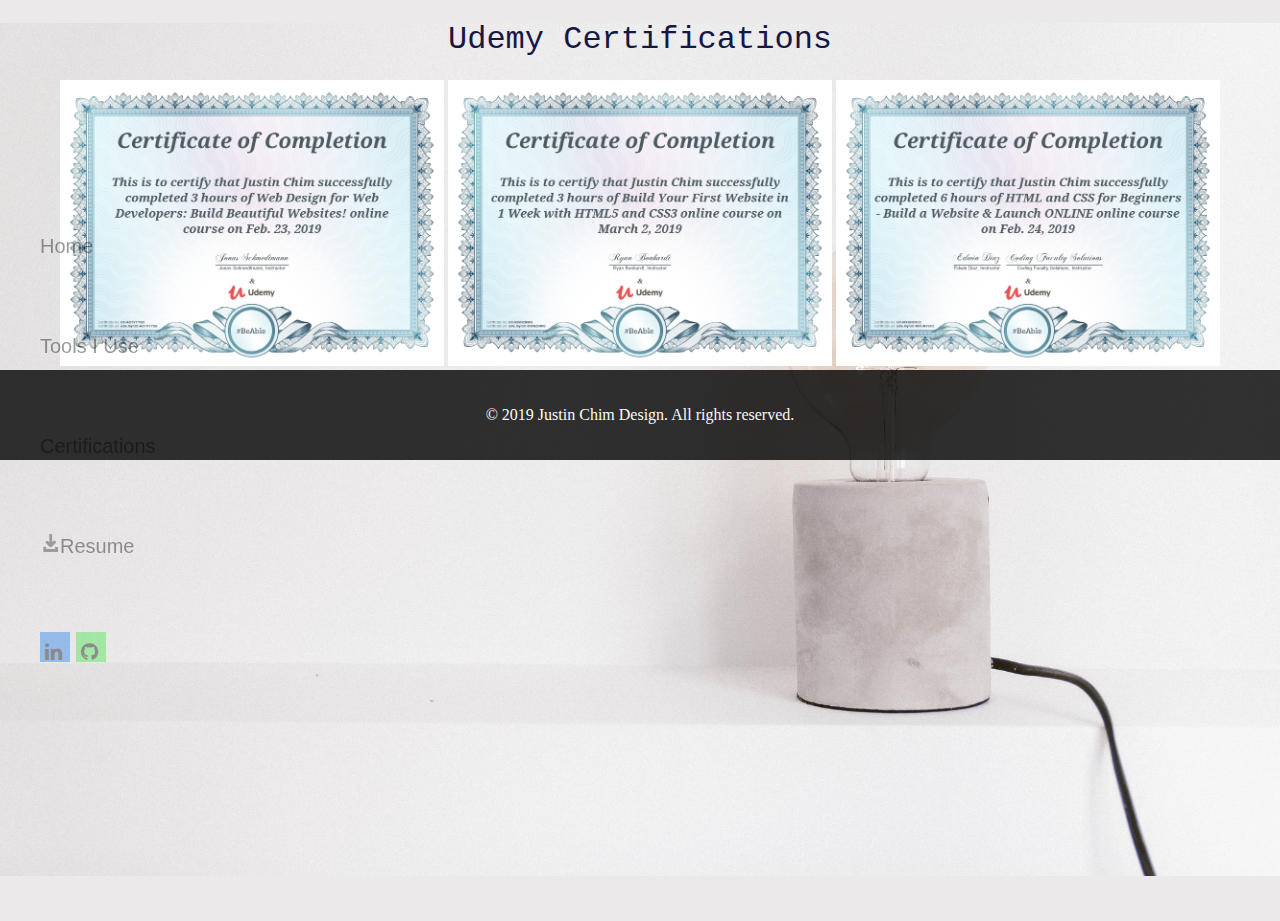
==== Cert.html @ f49ad2c5 "pages added" ====
<!DOCTYPE html>
<html lang="en">
<head>
    <meta charset="UTF-8">
    <meta name="viewport" content="width=device-width, initial-scale=1.0">
    <meta http-equiv="X-UA-Compatible" content="ie=edge">
    <meta name="description" content="Web Developer Portfolio">
    <meta name="keywords" content="HTML,CSS,XML,JavaScript,Web Developer,Justin,Chim,Portfolio">
    <meta name="author" content="Justin Chim">
    <link rel="stylesheet" href="style.css">
    <!-- Font Awesome -->
<link rel="stylesheet" href="https://cdnjs.cloudflare.com/ajax/libs/font-awesome/4.7.0/css/font-awesome.min.css">
    <title>Certifications</title>
</head>
<body>
        <div class="main-nav">
            <ul>
                <li><a href="index.html">Home</a></li>
                <li><a href="Tools.html">Tools I Use</a></li>
                <li><a href="Cert.html">Certifications</a></li>
                <li id="resume"><a download href="/justinchim.github.io/JustinChimWebResume.docx">
                <svg id="dl"
                width="20px" height="30px" viewBox="40 -60 110.000000 230.000000">
                <metadata>
                Created by Justin Chim
                </metadata>
                <g transform="translate(0.000000,200.000000) scale(0.100000,-0.100000)"
                fill="#000000">
                <path d="M960 1338 l0 -363 -103 103 c-56 56 -109 102 -117 102 -17 0 -70 -49
                -70 -64 0 -21 314 -326 335 -326 13 0 81 61 183 163 89 89 162 165 162 169 0
                15 -63 78 -78 78 -9 0 -63 -46 -119 -102 l-103 -103 0 353 0 352 -45 0 -45 0
                0 -362z" stroke="#000" stroke-width="120" opacity="0.8"/>
                <path d="M500 575 l0 -135 505 0 505 0 0 130 0 130 -55 0 -55 0 0 -75 0 -75
                -400 0 -400 0 0 80 0 80 -50 0 -50 0 0 -135z" stroke="#000" stroke-width="120" opacity="0.8"/>
                </g>
                </svg>Resume</a></li>
                <li class="icons"><!-- Font Awesome Social Media Icons -->
                <a href="https://www.linkedin.com/in/justin-chim-00366783/" target="_blank" class="fa fa-linkedin"></a>
                <a href="https://github.com/justinchim/" target="_blank" class="fa fa-github"></a>
                </li>
            </ul>
        </div>
        <article>
                <h1>Udemy Certifications</h1>
                <img src="Beautiful.jpg" style="height: 30%; width: 30%">
                <img src="Html5.jpg" style="height: 30%; width: 30%">
                <img src="Cert.jpg" style="height: 30%; width: 30%">
        </article>
        <nav class="navbar">
                <span class="open-slide">
                  <a href="#" onclick="openSlideMenu()">
                    <svg width="30" height="30">
                        <path d="M0,5 30,5" stroke="#000" stroke-width="5"/>
                        <path d="M0,14 30,14" stroke="#000" stroke-width="5"/>
                        <path d="M0,23 30,23" stroke="#000" stroke-width="5"/>
                        <path d="M0,23 30,23" stroke="#000" stroke-width="5"/>
                    </svg>
                  </a>
                </span>
                  <ul>
                <li id="icons"><!-- Font Awesome Social Media Icons -->
                  <a href="https://www.linkedin.com/in/justin-chim-00366783/" target="_blank" class="fa fa-linkedin"></a>
                  <a href="https://github.com/justinchim/" target="_blank" class="fa fa-github"></a>
           <!--       <a href="https://www.udemy.com/user/justin-chim/" target="_blank" class="fa fa-udemy"></a> -->
                </li>
                </ul>
            
                <ul class="navbar-nav">
                </ul>
              </nav>
            
              <div id="side-menu" class="side-nav">
                <a href="#" class="btn-close" onclick="closeSlideMenu()">&times;</a>
                <li><a href="#">Home</a></li>
                <li id="resume"><a download href="/justinchim.github.io/JustinChimWebResume.docx">
                    <svg id="dl"
                    width="20px" height="30px" viewBox="40 -60 110.000000 230.000000">
                   <metadata>
                   Created by Justin Chim
                   </metadata>
                   <g transform="translate(0.000000,200.000000) scale(0.100000,-0.100000)"
                   fill="#000000">
                   <path d="M960 1338 l0 -363 -103 103 c-56 56 -109 102 -117 102 -17 0 -70 -49
                   -70 -64 0 -21 314 -326 335 -326 13 0 81 61 183 163 89 89 162 165 162 169 0
                   15 -63 78 -78 78 -9 0 -63 -46 -119 -102 l-103 -103 0 353 0 352 -45 0 -45 0
                   0 -362z" stroke="#fff" stroke-width="120" opacity="0.8"/>
                   <path d="M500 575 l0 -135 505 0 505 0 0 130 0 130 -55 0 -55 0 0 -75 0 -75
                   -400 0 -400 0 0 80 0 80 -50 0 -50 0 0 -135z" stroke="#fff" stroke-width="120" opacity="0.8"/>
                   </g>
                  </svg>
                  Resume</a></li>
              </div>
            
              <script>
                function openSlideMenu(){
                  document.getElementById('side-menu').style.width = '100%';
                  document.getElementById('main').style.marginLeft = '250px';
                }
            
                function closeSlideMenu(){
                  document.getElementById('side-menu').style.width = '0';
                  document.getElementById('main').style.marginLeft = '0';
                }
              </script>
        <footer class="footer">&copy; 2019 Justin Chim Design. All rights reserved.</footer>
    
</body>
</html>
---- style.css ----
body{
margin:0;
padding:0;
background: /*linear-gradient(
    rgba(0, 0, 0, 0.3),
    rgba(0, 0, 0, 0.3)
  ), */ url(Banner.jpg) no-repeat;
background-size:100%;
height:100vh;
width:100%;
position: relative;
background-attachment:fixed;
background-position: center;
background-color: #ebe9e9;
max-height: 100vh;
}

/*** Nav ***/

.animated{
  font-family: Helvetica;
  display:flex;
  justify-content: center;
  align-items: center;
  flex-direction: row;
  font-size: 375%;
  height: 500px;
  margin: 280px 345px 0 0;
  position: relative;
  animation: ex 3s,moveBg 5s linear infinite;
  -webkit-animation: ex 3s,moveBg 5s linear infinite;
  animation-iteration-count: 1;
  background: url(lightning.jpg) no-repeat 80%;
  background-clip:text;
  -webkit-background-clip: text;
  color:#000;
  }

  @keyframes moveBg {
    0%{
      color:transparent;
      background-position: 0% 50%;
    }
    50%{
      color:transparent;
      background-position: 100% 50%;
    }
    100%{
      color:transparent;
      background-position: 0% 60%;
    }
  }
  @keyframes ex {
  0%{
  opacity:0;
  left:-200px;
  }
  100%{
  left:0px;
  }
}


.animated span::before{
  content:"Disclaimer: Custom Work In Progress";
  font-size: 35%;
  display:block;
}

.animated span::after{
  content:"";
  background-color:#000;
  width:100%;
  height:2px;
  display:block;
  border-radius: 40%;
}

.text{
color:rgba(11, 23, 131, 0.651);
text-align: center;
width:100%;
background: #dad6d6;
}

.text h1 {
  margin:0;
  padding:0;
}

.navbar{
    overflow:hidden;
    height:63px;
    position:fixed;
    top:0;
  }
  
  .navbar a{
    float:left;
    display:block;
    color:#f2f2f2;
    text-align:center;
    padding:14px 16px;
    text-decoration:none;
    font-size:17px;
  }
  
  .navbar ul{
    margin:8px 0 0 0;
    list-style:none;
  }
  
  .side-nav{
    height:100%;
    width:0;
    position:fixed;
    z-index:1;
    top:0;
    left:0;
    background-color:#111;
    opacity:0.9;
    overflow-x:hidden;
    padding-top:60px;
    transition:0.5s;
  }
  
  article img{
    margin:0 auto;
  }

  article{
    text-align: center;
  }

  article h1{
    font-family: "Courier New";
    font-size: 2em;
    color: rgb(23, 23, 68);
    font-weight: normal;
  }

  article ul{
    list-style-type: none;
    margin:0;
    padding:0;
  }

  .side-nav a{
    padding:10px 10px 10px 30px;
    text-decoration:none;
    font-size:22px;
    color:#ccc;
    display:block;
    transition:0.3s;
  }
  
  .side-nav a:hover{
    color:#fff;
  }
  
  .side-nav .btn-close{
    position:absolute;
    top:0;
    right:22px;
    font-size:36px;
    margin-left:50px;
  }

  .main-nav {
    top:20vh;
    position:fixed;
    z-index: 1;
  }

  #dl{
    background-repeat: no-repeat;
  }

 .main-nav li{
    list-style-type: none;
    line-height: 5;
    font-size: 20px;
    font-family: Helvetica;
  }

.main-nav a{
    text-decoration: none;
    color:#000;
    opacity:0.4;
}

  .main-nav a:hover{
    color:#909090;
    transition: 200ms;
    transition-timing-function: ease-in-out;
    -webkit-transition: 200ms;
    -webkit-transition-timing-function: ease-in-out;

  }

  .main-nav a:active{
    color:#fff;
  }
  
  .text2 {
    background: #f5f5f5;
  }

  .text2 h1{
    margin:0;
  }

  /*** Font Awesome ***/

  /* Style all font awesome icons */
.fa {
  width: 20px;
  height: 10px;
  text-decoration: none;
  margin-top: 36px;
}

/* Add a hover effect if you want */
.fa:hover {
  opacity: 0.7;
}

.fa-linkedin {
  background: rgb(24, 122, 235);
  color: white;
  padding:10px 5px;
}

.fa-github {
  background: #37e640;
  color: white;
  padding:10px 5px;
}

/*** Footer ***/
.footer{
  display:flex;
  justify-content: center;
  align-items: center;
  width:100%;
  height:10%;
  bottom:0;
  background:#000;
  color:#fff;
  opacity:0.8;
  overflow: hidden;
  margin:0;
  padding:0;
  }

  body article img{
    margin:0;
    padding:0;
  }

  @media(max-width:568px){
    .navbar-nav{display:none}
    .main-nav{display:none}

    body{

    }

    #projects{
      margin-top:50vh;
    }

    #projects .text2{
      margin:0;
    }

    .animated{
      font-family: Helvetica;
      display:flex;
      justify-content: center;
      align-items: center;
      flex-direction: row;
      font-size: 18px;
      margin: 110px 85px 0 0;
      position: relative;
      animation: ex 3s,moveBg linear infinite;
      -webkit-animation: ex 3s,moveBg linear infinite;
    }

    #icons{
      top:5vh;
      position:fixed;
      z-index: 1;
      left:0;
      opacity: 0.6;
    }

    .fa {
      width: 10px;
      height: 5px;
      text-decoration: none;
      margin-top: 36px;
    }

    #icons:hover{
      opacity: 1;
    }

  }

  @media(max-width:900px){
    #projects{
      margin-top:50vh;
    }

    #projects .text2{
      margin:0;
    }

    .animated{
      font-family: Helvetica;
      display:flex;
      justify-content: center;
      align-items: center;
      flex-direction: row;
      font-size: 43px;
      margin: 205px 250px 0 0;
      position: relative;
      animation: ex 3s,moveBg 10s linear infinite;
      -webkit-animation: ex 3s,moveBg 10s linear infinite;
    }

    #icons{
      top:5vh;
      position:fixed;
      z-index: 1;
      left:0;
      opacity: 0.6;
    }

    .fa {
      width: 20px;
      height: 10px;
      text-decoration: none;
      margin-top: 36px;
    }

    #icons:hover{
      opacity: 1;
    }
    .ex{
      font-size: 22px;
      height: 400px;
       }
  }

  @media(max-width:936px){
    .animated{
      font-family: Helvetica;
      display:flex;
      justify-content: center;
      align-items: center;
      flex-direction: row;
      font-size: 44px;
      margin: 330px 200px 0 0;
      position: relative;
      animation: ex 3s,moveBg 5s linear infinite;
      -webkit-animation: ex 3s,moveBg 5s linear infinite;
    }
  }

  @media(max-width:768px){
    .animated{
      font-family: Helvetica;
      display:flex;
      justify-content: center;
      align-items: center;
      flex-direction: row;
      font-size: 34px;
      margin: 300px 150px 0 0;
      position: relative;
      animation: ex 3s,moveBg 5s linear infinite;
      -webkit-animation: ex 3s,moveBg 5s linear infinite;
    }
  }

  @media(max-width:630px){
    .animated{
      font-family: Helvetica;
      display:flex;
      justify-content: center;
      align-items: center;
      flex-direction: row;
      font-size: 26px;
      margin: 270px 95px 0 0;
      position: relative;
      animation: ex 3s,moveBg 5s linear infinite;
      -webkit-animation: ex 3s,moveBg 5s linear infinite;
    }
  }

  @media(max-width:580px){
    .animated{
      font-family: Helvetica;
      display:flex;
      justify-content: center;
      align-items: center;
      flex-direction: row;
      font-size: 24px;
      margin: 275px 80px 0 0;
      position: relative;
      animation: ex 3s,moveBg 5s linear infinite;
      -webkit-animation: ex 3s,moveBg 5s linear infinite;
    }
  }

  @media(max-width:560px){
    .animated{
      font-family: Helvetica;
      display:flex;
      justify-content: center;
      align-items: center;
      flex-direction: row;
      font-size: 24px;
      margin: 275px 100px 0 0;
      position: relative;
      animation: ex 3s,moveBg 5s linear infinite;
      -webkit-animation: ex 3s,moveBg 5s linear infinite;
    }
  }

  @media(max-width:470px){
    .animated{
      font-family: Helvetica;
      display:flex;
      justify-content: center;
      align-items: center;
      flex-direction: row;
      font-size: 22px;
      margin: 260px 90px 0 0;
      position: relative;
      animation: ex 3s,moveBg 5s linear infinite;
      -webkit-animation: ex 3s,moveBg 5s linear infinite;
    }
  }


  @media(max-width:338px){
    .animated{
      font-family: Helvetica;
      display:flex;
      justify-content: center;
      align-items: center;
      flex-direction: row;
      font-size: 20px;
      margin: 235px 100px 0 0;
      position: relative;
      animation: ex 3s,moveBg 5s linear infinite;
      -webkit-animation: ex 3s,moveBg 5s linear infinite;
    }
  }

  @media(max-width:299px){
    .animated{
      font-family: Helvetica;
      display:flex;
      justify-content: center;
      align-items: center;
      flex-direction: row;
      font-size: 16px;
      margin: 235px 100px 0 0;
      position: relative;
      animation: ex 3s,moveBg 5s linear infinite;
      -webkit-animation: ex 3s,moveBg 5s linear infinite;
    }
  }

  @media(max-width:260px){
    .animated{
      font-family: Helvetica;
      display:flex;
      justify-content: center;
      align-items: center;
      flex-direction: row;
      font-size: 12px;
      margin: 235px 80px 0 0;
      position: relative;
      animation: ex 3s,moveBg 5s linear infinite;
      -webkit-animation: ex 3s,moveBg 5s linear infinite;
    }
  }

  @media(max-width:260px){
    .animated{
      font-family: Helvetica;
      display:flex;
      justify-content: center;
      align-items: center;
      flex-direction: row;
      font-size: 12px;
      margin: 235px 80px 0 0;
      position: relative;
      animation: ex 3s,moveBg 5s linear infinite;
      -webkit-animation: ex 3s,moveBg 5s linear infinite;
    }
  }

  @media(max-width:260px){
    .animated{
      font-family: Helvetica;
      display:flex;
      justify-content: center;
      align-items: center;
      flex-direction: row;
      font-size: 12px;
      margin: 235px 80px 0 0;
      position: relative;
      animation: ex 3s,moveBg 5s linear infinite;
      -webkit-animation: ex 3s,moveBg 5s linear infinite;
    }
  }

  @media(max-width:230px){
    .animated{
      font-family: Helvetica;
      display:flex;
      justify-content: center;
      align-items: center;
      flex-direction: row;
      font-size: 12px;
      margin: 270px 70px 0 0;
      position: relative;
      animation: ex 3s,moveBg 5s linear infinite;
      -webkit-animation: ex 3s,moveBg 5s linear infinite;
    }
  }
  
  @media(min-width:568px){
    .navbar{display:none}

    #side-menu ul{
      text-decoration-style: none;
      list-style-type: none;
    }

  }
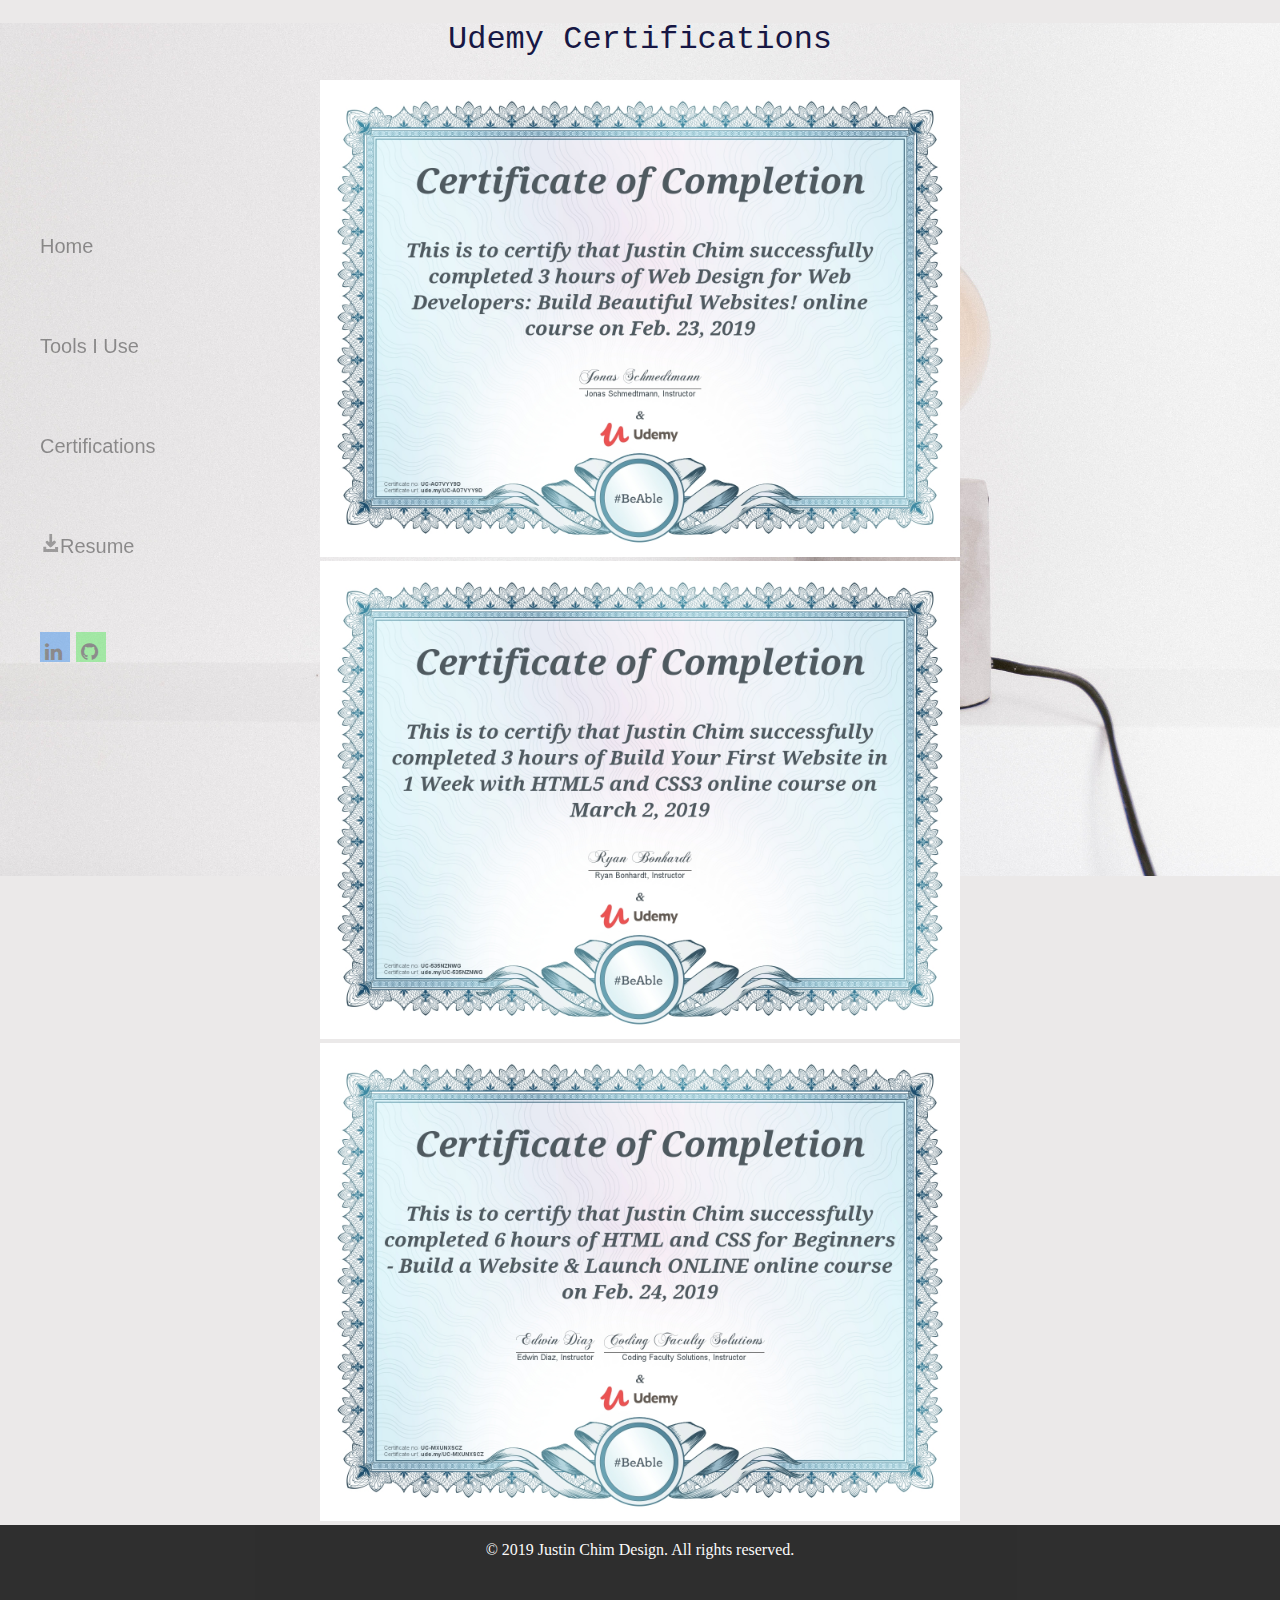
==== commit 0c0e7027: "cert fix" ====
--- a/Cert.html
+++ b/Cert.html
@@ -42,9 +42,9 @@
         </div>
         <article>
                 <h1>Udemy Certifications</h1>
-                <img src="Beautiful.jpg" style="height: 30%; width: 30%">
-                <img src="Html5.jpg" style="height: 30%; width: 30%">
-                <img src="Cert.jpg" style="height: 30%; width: 30%">
+                <img src="Beautiful.jpg" style="height: 50%; width: 50%">
+                <img src="Html5.jpg" style="height: 50%; width: 50%">
+                <img src="Cert.jpg" style="height: 50%; width: 50%">
         </article>
         <nav class="navbar">
                 <span class="open-slide">
@@ -102,7 +102,9 @@
                   document.getElementById('main').style.marginLeft = '0';
                 }
               </script>
-        <footer class="footer">&copy; 2019 Justin Chim Design. All rights reserved.</footer>
+        <footer class="footer">
+            <p>&copy; 2019 Justin Chim Design. All rights reserved.</p>
+            </footer>
     
 </body>
 </html>--- a/style.css
+++ b/style.css
@@ -1,3 +1,5 @@
+/*** Global ***/
+
 body{
 margin:0;
 padding:0;
@@ -13,6 +15,10 @@
 background-position: center;
 background-color: #ebe9e9;
 max-height: 100vh;
+}
+
+.strike {
+  text-decoration: line-through;
 }
 
 /*** Nav ***/
@@ -80,7 +86,6 @@
 color:rgba(11, 23, 131, 0.651);
 text-align: center;
 width:100%;
-background: #dad6d6;
 }
 
 .text h1 {
@@ -202,10 +207,6 @@
     color:#fff;
   }
   
-  .text2 {
-    background: #f5f5f5;
-  }
-
   .text2 h1{
     margin:0;
   }
@@ -239,9 +240,6 @@
 
 /*** Footer ***/
 .footer{
-  display:flex;
-  justify-content: center;
-  align-items: center;
   width:100%;
   height:10%;
   bottom:0;
@@ -249,13 +247,10 @@
   color:#fff;
   opacity:0.8;
   overflow: hidden;
-  margin:0;
-  padding:0;
-  }
-
-  body article img{
-    margin:0;
-    padding:0;
+  }
+
+  .footer p{
+    text-align: center;
   }
 
   @media(max-width:568px){
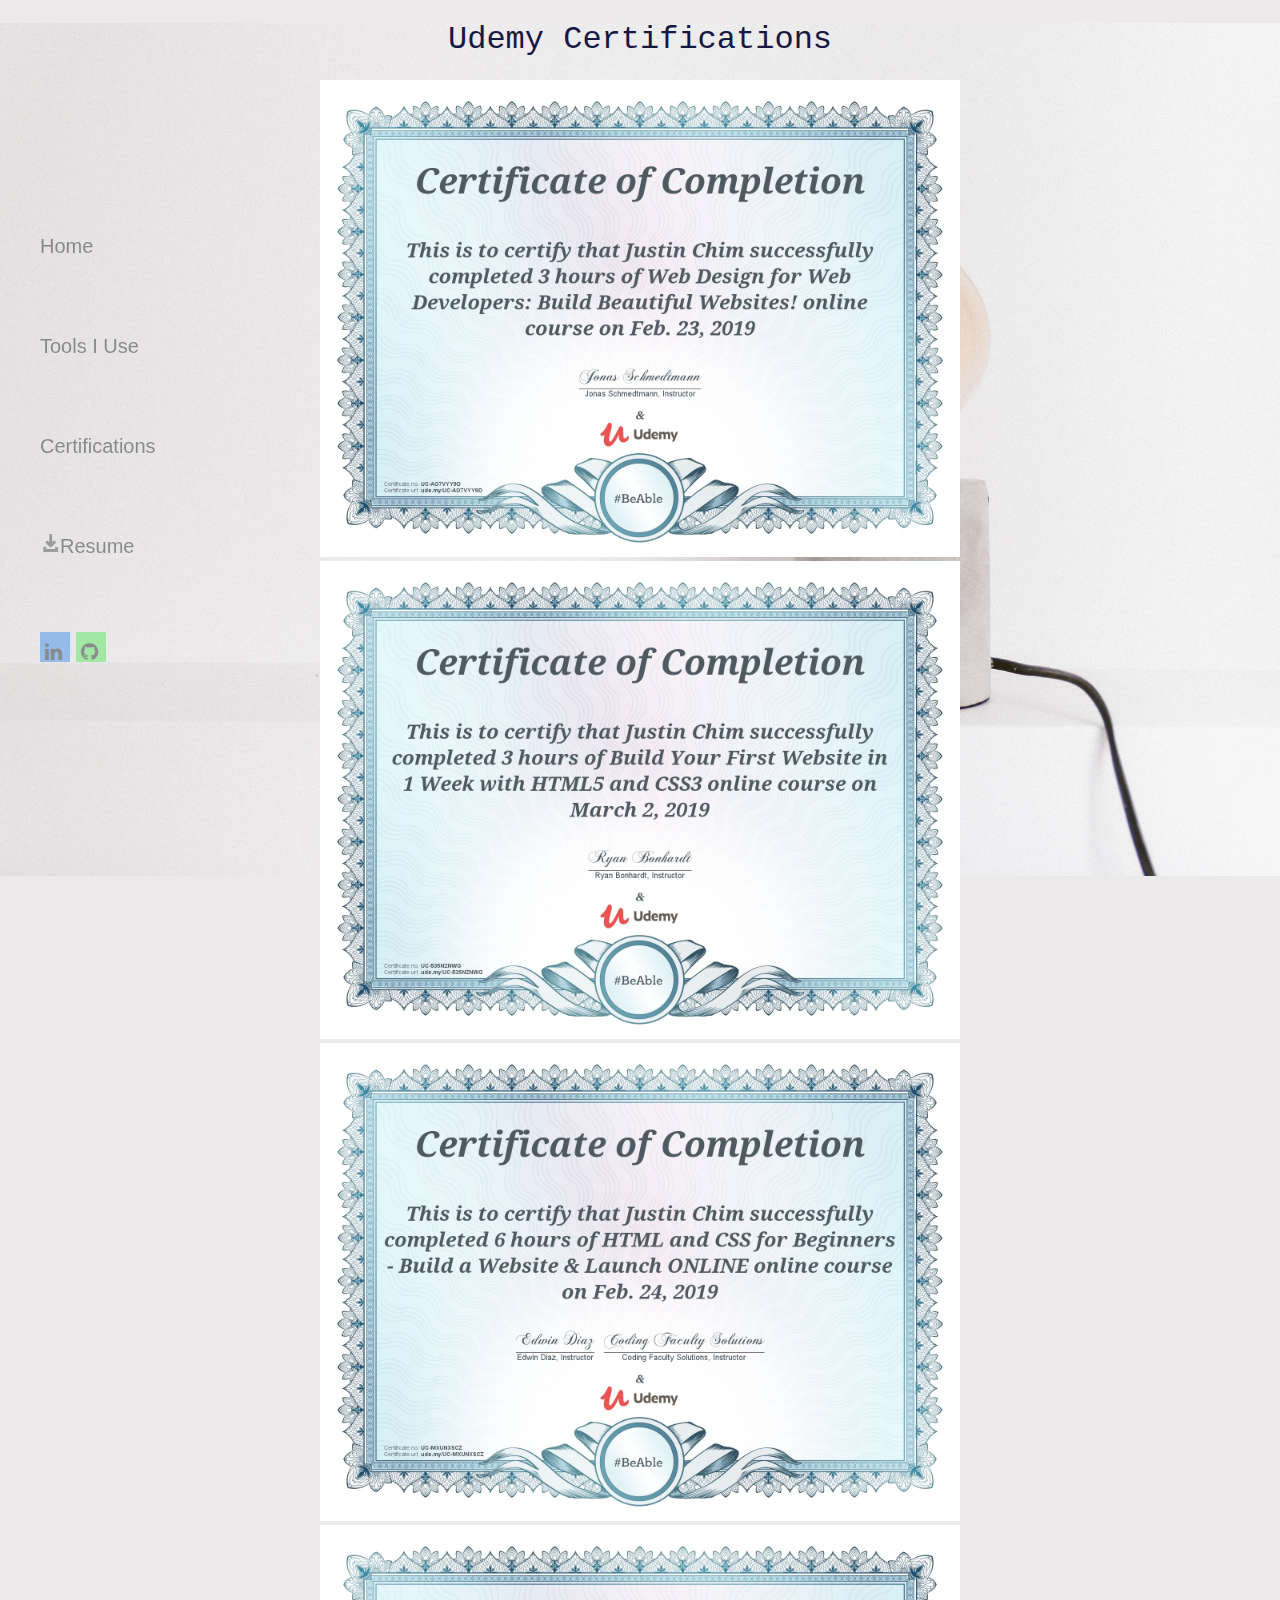
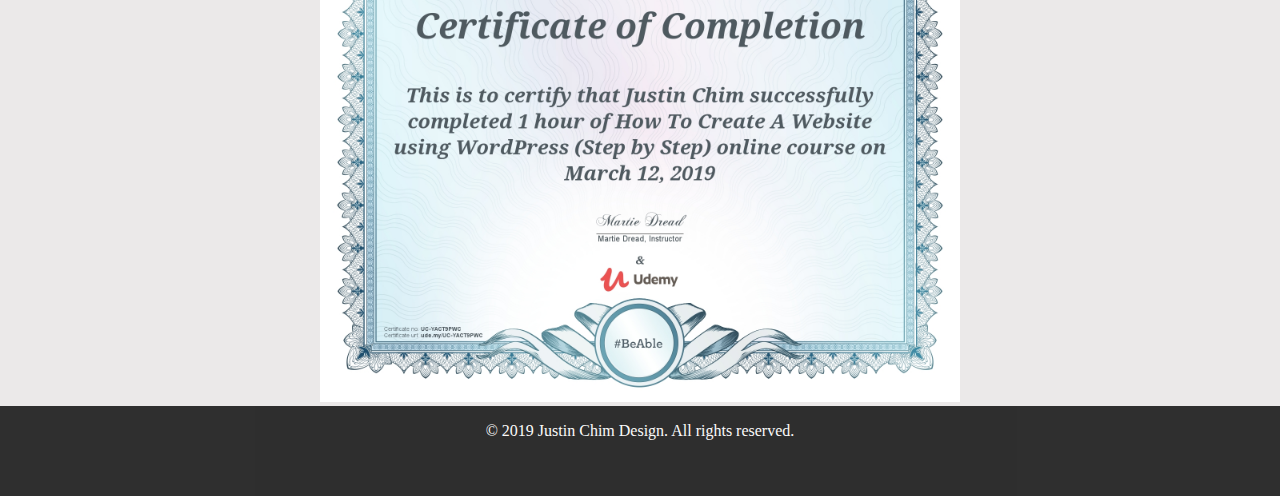
==== commit 6ea15e19: "added wp cert" ====
--- a/Cert.html
+++ b/Cert.html
@@ -45,6 +45,7 @@
                 <img src="Beautiful.jpg" style="height: 50%; width: 50%">
                 <img src="Html5.jpg" style="height: 50%; width: 50%">
                 <img src="Cert.jpg" style="height: 50%; width: 50%">
+                <img src="WP.jpg" style="height: 50%; width: 50%">
         </article>
         <nav class="navbar">
                 <span class="open-slide">
--- a/style.css
+++ b/style.css
@@ -1,3 +1,65 @@
+/* Animations */
+.animated{
+  font-family: Helvetica;
+  display:flex;
+  justify-content: center;
+  align-items: center;
+  flex-direction: row;
+  font-size: 5vw;
+  height: 500px;
+  margin: 280px 345px 0 0;
+  position: relative;
+  animation: ex 3s,moveBg 5s linear infinite;
+  -webkit-animation: ex 3s,moveBg 5s linear infinite;
+  animation-iteration-count: 1;
+  background: url(lightning.jpg) no-repeat 80%;
+  background-clip:text;
+  -webkit-background-clip: text;
+  color:#000;
+  }
+
+  @keyframes moveBg {
+    0%{
+      color:transparent;
+      background-position: 0% 50%;
+    }
+    50%{
+      color:transparent;
+      background-position: 100% 50%;
+    }
+    100%{
+      color:transparent;
+      background-position: 0% 60%;
+    }
+  }
+  @keyframes ex {
+  0%{
+  opacity:0;
+  left:-200px;
+  }
+  100%{
+  left:0px;
+  }
+}
+
+
+.animated span::before{
+  content:"Disclaimer: Custom Work In Progress";
+  font-size: 35%;
+  display:block;
+}
+
+.animated span::after{
+  content:"";
+  background-color:#000;
+  width:100%;
+  height:2px;
+  display:block;
+  border-radius: 40%;
+}
+
+
+
 /*** Global ***/
 
 body{
@@ -14,73 +76,54 @@
 background-attachment:fixed;
 background-position: center;
 background-color: #ebe9e9;
-max-height: 100vh;
-}
-
-.strike {
-  text-decoration: line-through;
-}
-
-/*** Nav ***/
-
-.animated{
-  font-family: Helvetica;
+scroll-behavior: smooth;
+}
+
+#projects h4, a{
+  margin:50px 0 0 0;
+  color: rgb(20, 37, 73);
+}
+
+#projects h1{
+  text-align: center;
+  font-size: 3em;
+}
+
+.button a{
+  border: solid black 1px;
+  height: 2em;
+  width: 4em;
+  text-decoration: none;
   display:flex;
   justify-content: center;
   align-items: center;
-  flex-direction: row;
-  font-size: 375%;
-  height: 500px;
-  margin: 280px 345px 0 0;
-  position: relative;
-  animation: ex 3s,moveBg 5s linear infinite;
-  -webkit-animation: ex 3s,moveBg 5s linear infinite;
-  animation-iteration-count: 1;
-  background: url(lightning.jpg) no-repeat 80%;
-  background-clip:text;
-  -webkit-background-clip: text;
-  color:#000;
-  }
-
-  @keyframes moveBg {
-    0%{
-      color:transparent;
-      background-position: 0% 50%;
-    }
-    50%{
-      color:transparent;
-      background-position: 100% 50%;
-    }
-    100%{
-      color:transparent;
-      background-position: 0% 60%;
-    }
-  }
-  @keyframes ex {
-  0%{
-  opacity:0;
-  left:-200px;
-  }
-  100%{
-  left:0px;
-  }
-}
-
-
-.animated span::before{
-  content:"Disclaimer: Custom Work In Progress";
-  font-size: 35%;
-  display:block;
-}
-
-.animated span::after{
-  content:"";
-  background-color:#000;
-  width:100%;
-  height:2px;
-  display:block;
-  border-radius: 40%;
-}
+  margin: 4px auto;
+  font-size: 1em;
+}
+.button a:hover{
+  background: #000;
+  color: #fff;
+  transition: 0.5s;
+}
+
+
+.strike {
+  text-decoration: line-through;
+}
+
+.zoom {
+  transition: transform .5s;
+  width: 20%;
+  height: 20%;
+  margin: 0 auto;
+}
+.zoom:hover {
+  -ms-transform: scale(1.2); /* IE 9 */
+  -webkit-transform: scale(1.2); /* Safari 3-8 */
+  transform: scale(1.2); 
+}
+
+/*** Nav ***/
 
 .text{
 color:rgba(11, 23, 131, 0.651);
@@ -94,56 +137,54 @@
 }
 
 .navbar{
-    overflow:hidden;
-    height:63px;
-    position:fixed;
-    top:0;
+  position:fixed;
+  top:0;
+  margin:0;
+  padding:10px;
+  width: 20%;
+  height: 20%;
   }
   
-  .navbar a{
-    float:left;
-    display:block;
-    color:#f2f2f2;
-    text-align:center;
-    padding:14px 16px;
-    text-decoration:none;
-    font-size:17px;
+.navbar a{
+  color:#f2f2f2;
+  text-align:center;
+  padding:14px 16px;
+  text-decoration:none;
+  font-size:17px;
   }
   
-  .navbar ul{
-    margin:8px 0 0 0;
-    list-style:none;
+.navbar ul{
+  margin:8px 0 0 0;
+  list-style:none;
   }
   
-  .side-nav{
-    height:100%;
-    width:0;
-    position:fixed;
-    z-index:1;
-    top:0;
-    left:0;
-    background-color:#111;
-    opacity:0.9;
-    overflow-x:hidden;
-    padding-top:60px;
-    transition:0.5s;
-  }
+.side-nav{
+  height:100%;
+  width:0;
+  position:fixed;
+  z-index:1;
+  top:0;
+  left:0;
+  background-color:#111;
+  opacity:0.9;
+  overflow-x:hidden;
+  padding-top:60px;
+  transition:0.5s;
+}
   
-  article img{
-    margin:0 auto;
-  }
-
+  
+article img{
+  margin:0 auto;
+  }
   article{
     text-align: center;
   }
-
   article h1{
     font-family: "Courier New";
     font-size: 2em;
     color: rgb(23, 23, 68);
     font-weight: normal;
   }
-
   article ul{
     list-style-type: none;
     margin:0;
@@ -158,11 +199,9 @@
     display:block;
     transition:0.3s;
   }
-  
   .side-nav a:hover{
     color:#fff;
   }
-  
   .side-nav .btn-close{
     position:absolute;
     top:0;
@@ -187,13 +226,11 @@
     font-size: 20px;
     font-family: Helvetica;
   }
-
 .main-nav a{
     text-decoration: none;
     color:#000;
     opacity:0.4;
 }
-
   .main-nav a:hover{
     color:#909090;
     transition: 200ms;
@@ -202,7 +239,6 @@
     -webkit-transition-timing-function: ease-in-out;
 
   }
-
   .main-nav a:active{
     color:#fff;
   }
@@ -247,20 +283,11 @@
   color:#fff;
   opacity:0.8;
   overflow: hidden;
-  }
-
-  .footer p{
-    text-align: center;
-  }
-
-  @media(max-width:568px){
-    .navbar-nav{display:none}
-    .main-nav{display:none}
-
-    body{
-
-    }
-
+  text-align: center;
+  }
+
+
+  @media(max-width:900px){
     #projects{
       margin-top:50vh;
     }
@@ -275,11 +302,11 @@
       justify-content: center;
       align-items: center;
       flex-direction: row;
-      font-size: 18px;
-      margin: 110px 85px 0 0;
-      position: relative;
-      animation: ex 3s,moveBg linear infinite;
-      -webkit-animation: ex 3s,moveBg linear infinite;
+      font-size: 43px;
+      margin: 205px 250px 0 0;
+      position: relative;
+      animation: ex 3s,moveBg 5s linear infinite;
+      -webkit-animation: ex 3s,moveBg 5s linear infinite;
     }
 
     #icons{
@@ -291,8 +318,8 @@
     }
 
     .fa {
-      width: 10px;
-      height: 5px;
+      width: 20px;
+      height: 10px;
       text-decoration: none;
       margin-top: 36px;
     }
@@ -300,29 +327,208 @@
     #icons:hover{
       opacity: 1;
     }
-
-  }
-
-  @media(max-width:900px){
+    .ex{
+      font-size: 22px;
+      height: 400px;
+       }
+  }
+
+  /*@media(max-width:936px){
+    .animated{
+      font-family: Helvetica;
+      display:flex;
+      justify-content: center;
+      align-items: center;
+      flex-direction: row;
+      font-size: 44px;
+      margin: 330px 200px 0 0;
+      position: relative;
+      animation: ex 3s,moveBg 5s linear infinite;
+      -webkit-animation: ex 3s,moveBg 5s linear infinite;
+    }
+  }
+*/
+  @media(max-width:768px){
+    .animated{
+      font-family: Helvetica;
+      display:flex;
+      justify-content: center;
+      align-items: center;
+      flex-direction: row;
+      font-size: 32px;
+      margin: 180px 150px 0 0;
+      position: relative;
+      animation: ex 3s,moveBg 5s linear infinite;
+      -webkit-animation: ex 3s,moveBg 5s linear infinite;
+    }
+  }
+/*
+  @media(max-width:630px){
+    .animated{
+      font-family: Helvetica;
+      display:flex;
+      justify-content: center;
+      align-items: center;
+      flex-direction: row;
+      font-size: 26px;
+      margin: 270px 95px 0 0;
+      position: relative;
+      animation: ex 3s,moveBg 5s linear infinite;
+      -webkit-animation: ex 3s,moveBg 5s linear infinite;
+    }
+  }
+
+  @media(max-width:580px){
+    .animated{
+      font-family: Helvetica;
+      display:flex;
+      justify-content: center;
+      align-items: center;
+      flex-direction: row;
+      font-size: 24px;
+      margin: 275px 80px 0 0;
+      position: relative;
+      animation: ex 3s,moveBg 5s linear infinite;
+      -webkit-animation: ex 3s,moveBg 5s linear infinite;
+    }
+  }
+
+  @media(max-width:560px){
+    .animated{
+      font-family: Helvetica;
+      display:flex;
+      justify-content: center;
+      align-items: center;
+      flex-direction: row;
+      font-size: 24px;
+      margin: 275px 100px 0 0;
+      position: relative;
+      animation: ex 3s,moveBg 5s linear infinite;
+      -webkit-animation: ex 3s,moveBg 5s linear infinite;
+    }
+  }
+/*
+  @media(max-width:470px){
+    .animated{
+      font-family: Helvetica;
+      display:flex;
+      justify-content: center;
+      align-items: center;
+      flex-direction: row;
+      font-size: 22px;
+      margin: 260px 90px 0 0;
+      position: relative;
+      animation: ex 3s,moveBg 5s linear infinite;
+      -webkit-animation: ex 3s,moveBg 5s linear infinite;
+    }
+  }
+
+
+  @media(max-width:338px){
+    .animated{
+      font-family: Helvetica;
+      display:flex;
+      justify-content: center;
+      align-items: center;
+      flex-direction: row;
+      font-size: 20px;
+      margin: 235px 100px 0 0;
+      position: relative;
+      animation: ex 3s,moveBg 5s linear infinite;
+      -webkit-animation: ex 3s,moveBg 5s linear infinite;
+    }
+  }
+
+  @media(max-width:299px){
+    .animated{
+      font-family: Helvetica;
+      display:flex;
+      justify-content: center;
+      align-items: center;
+      flex-direction: row;
+      font-size: 16px;
+      margin: 235px 100px 0 0;
+      position: relative;
+      animation: ex 3s,moveBg 5s linear infinite;
+      -webkit-animation: ex 3s,moveBg 5s linear infinite;
+    }
+  }
+
+  @media(max-width:260px){
+    .animated{
+      font-family: Helvetica;
+      display:flex;
+      justify-content: center;
+      align-items: center;
+      flex-direction: row;
+      font-size: 12px;
+      margin: 235px 80px 0 0;
+      position: relative;
+      animation: ex 3s,moveBg 5s linear infinite;
+      -webkit-animation: ex 3s,moveBg 5s linear infinite;
+    }
+  }
+
+  @media(max-width:260px){
+    .animated{
+      font-family: Helvetica;
+      display:flex;
+      justify-content: center;
+      align-items: center;
+      flex-direction: row;
+      font-size: 12px;
+      margin: 235px 80px 0 0;
+      position: relative;
+      animation: ex 3s,moveBg 5s linear infinite;
+      -webkit-animation: ex 3s,moveBg 5s linear infinite;
+    }
+  }
+
+  @media(max-width:260px){
+    .animated{
+      font-family: Helvetica;
+      display:flex;
+      justify-content: center;
+      align-items: center;
+      flex-direction: row;
+      font-size: 12px;
+      margin: 235px 80px 0 0;
+      position: relative;
+      animation: ex 3s,moveBg 5s linear infinite;
+      -webkit-animation: ex 3s,moveBg 5s linear infinite;
+    }
+  }
+  @media(max-width:230px){
+    .animated{
+      font-family: Helvetica;
+      display:flex;
+      justify-content: center;
+      align-items: center;
+      flex-direction: row;
+      font-size: 12px;
+      margin: 270px 70px 0 0;
+      position: relative;
+      animation: ex 3s,moveBg 5s linear infinite;
+      -webkit-animation: ex 3s,moveBg 5s linear infinite;
+    }
+  }
+*/
+  @media(max-width:568px){
+    .main-nav{display:none}
+
+    body{
+
+    }
+
     #projects{
       margin-top:50vh;
     }
-
     #projects .text2{
       margin:0;
     }
 
     .animated{
-      font-family: Helvetica;
-      display:flex;
-      justify-content: center;
-      align-items: center;
-      flex-direction: row;
-      font-size: 43px;
-      margin: 205px 250px 0 0;
-      position: relative;
-      animation: ex 3s,moveBg 10s linear infinite;
-      -webkit-animation: ex 3s,moveBg 10s linear infinite;
+      display:none;
     }
 
     #icons{
@@ -334,8 +540,8 @@
     }
 
     .fa {
-      width: 20px;
-      height: 10px;
+      width: 10px;
+      height: 5px;
       text-decoration: none;
       margin-top: 36px;
     }
@@ -343,200 +549,12 @@
     #icons:hover{
       opacity: 1;
     }
-    .ex{
-      font-size: 22px;
-      height: 400px;
-       }
-  }
-
-  @media(max-width:936px){
-    .animated{
-      font-family: Helvetica;
-      display:flex;
-      justify-content: center;
-      align-items: center;
-      flex-direction: row;
-      font-size: 44px;
-      margin: 330px 200px 0 0;
-      position: relative;
-      animation: ex 3s,moveBg 5s linear infinite;
-      -webkit-animation: ex 3s,moveBg 5s linear infinite;
-    }
-  }
-
-  @media(max-width:768px){
-    .animated{
-      font-family: Helvetica;
-      display:flex;
-      justify-content: center;
-      align-items: center;
-      flex-direction: row;
-      font-size: 34px;
-      margin: 300px 150px 0 0;
-      position: relative;
-      animation: ex 3s,moveBg 5s linear infinite;
-      -webkit-animation: ex 3s,moveBg 5s linear infinite;
-    }
-  }
-
-  @media(max-width:630px){
-    .animated{
-      font-family: Helvetica;
-      display:flex;
-      justify-content: center;
-      align-items: center;
-      flex-direction: row;
-      font-size: 26px;
-      margin: 270px 95px 0 0;
-      position: relative;
-      animation: ex 3s,moveBg 5s linear infinite;
-      -webkit-animation: ex 3s,moveBg 5s linear infinite;
-    }
-  }
-
-  @media(max-width:580px){
-    .animated{
-      font-family: Helvetica;
-      display:flex;
-      justify-content: center;
-      align-items: center;
-      flex-direction: row;
-      font-size: 24px;
-      margin: 275px 80px 0 0;
-      position: relative;
-      animation: ex 3s,moveBg 5s linear infinite;
-      -webkit-animation: ex 3s,moveBg 5s linear infinite;
-    }
-  }
-
-  @media(max-width:560px){
-    .animated{
-      font-family: Helvetica;
-      display:flex;
-      justify-content: center;
-      align-items: center;
-      flex-direction: row;
-      font-size: 24px;
-      margin: 275px 100px 0 0;
-      position: relative;
-      animation: ex 3s,moveBg 5s linear infinite;
-      -webkit-animation: ex 3s,moveBg 5s linear infinite;
-    }
-  }
-
-  @media(max-width:470px){
-    .animated{
-      font-family: Helvetica;
-      display:flex;
-      justify-content: center;
-      align-items: center;
-      flex-direction: row;
-      font-size: 22px;
-      margin: 260px 90px 0 0;
-      position: relative;
-      animation: ex 3s,moveBg 5s linear infinite;
-      -webkit-animation: ex 3s,moveBg 5s linear infinite;
-    }
-  }
-
-
-  @media(max-width:338px){
-    .animated{
-      font-family: Helvetica;
-      display:flex;
-      justify-content: center;
-      align-items: center;
-      flex-direction: row;
-      font-size: 20px;
-      margin: 235px 100px 0 0;
-      position: relative;
-      animation: ex 3s,moveBg 5s linear infinite;
-      -webkit-animation: ex 3s,moveBg 5s linear infinite;
-    }
-  }
-
-  @media(max-width:299px){
-    .animated{
-      font-family: Helvetica;
-      display:flex;
-      justify-content: center;
-      align-items: center;
-      flex-direction: row;
-      font-size: 16px;
-      margin: 235px 100px 0 0;
-      position: relative;
-      animation: ex 3s,moveBg 5s linear infinite;
-      -webkit-animation: ex 3s,moveBg 5s linear infinite;
-    }
-  }
-
-  @media(max-width:260px){
-    .animated{
-      font-family: Helvetica;
-      display:flex;
-      justify-content: center;
-      align-items: center;
-      flex-direction: row;
-      font-size: 12px;
-      margin: 235px 80px 0 0;
-      position: relative;
-      animation: ex 3s,moveBg 5s linear infinite;
-      -webkit-animation: ex 3s,moveBg 5s linear infinite;
-    }
-  }
-
-  @media(max-width:260px){
-    .animated{
-      font-family: Helvetica;
-      display:flex;
-      justify-content: center;
-      align-items: center;
-      flex-direction: row;
-      font-size: 12px;
-      margin: 235px 80px 0 0;
-      position: relative;
-      animation: ex 3s,moveBg 5s linear infinite;
-      -webkit-animation: ex 3s,moveBg 5s linear infinite;
-    }
-  }
-
-  @media(max-width:260px){
-    .animated{
-      font-family: Helvetica;
-      display:flex;
-      justify-content: center;
-      align-items: center;
-      flex-direction: row;
-      font-size: 12px;
-      margin: 235px 80px 0 0;
-      position: relative;
-      animation: ex 3s,moveBg 5s linear infinite;
-      -webkit-animation: ex 3s,moveBg 5s linear infinite;
-    }
-  }
-
-  @media(max-width:230px){
-    .animated{
-      font-family: Helvetica;
-      display:flex;
-      justify-content: center;
-      align-items: center;
-      flex-direction: row;
-      font-size: 12px;
-      margin: 270px 70px 0 0;
-      position: relative;
-      animation: ex 3s,moveBg 5s linear infinite;
-      -webkit-animation: ex 3s,moveBg 5s linear infinite;
-    }
-  }
-  
+
+  }
+
+    
   @media(min-width:568px){
     .navbar{display:none}
 
-    #side-menu ul{
-      text-decoration-style: none;
-      list-style-type: none;
-    }
-
-  }
-  + 
+  }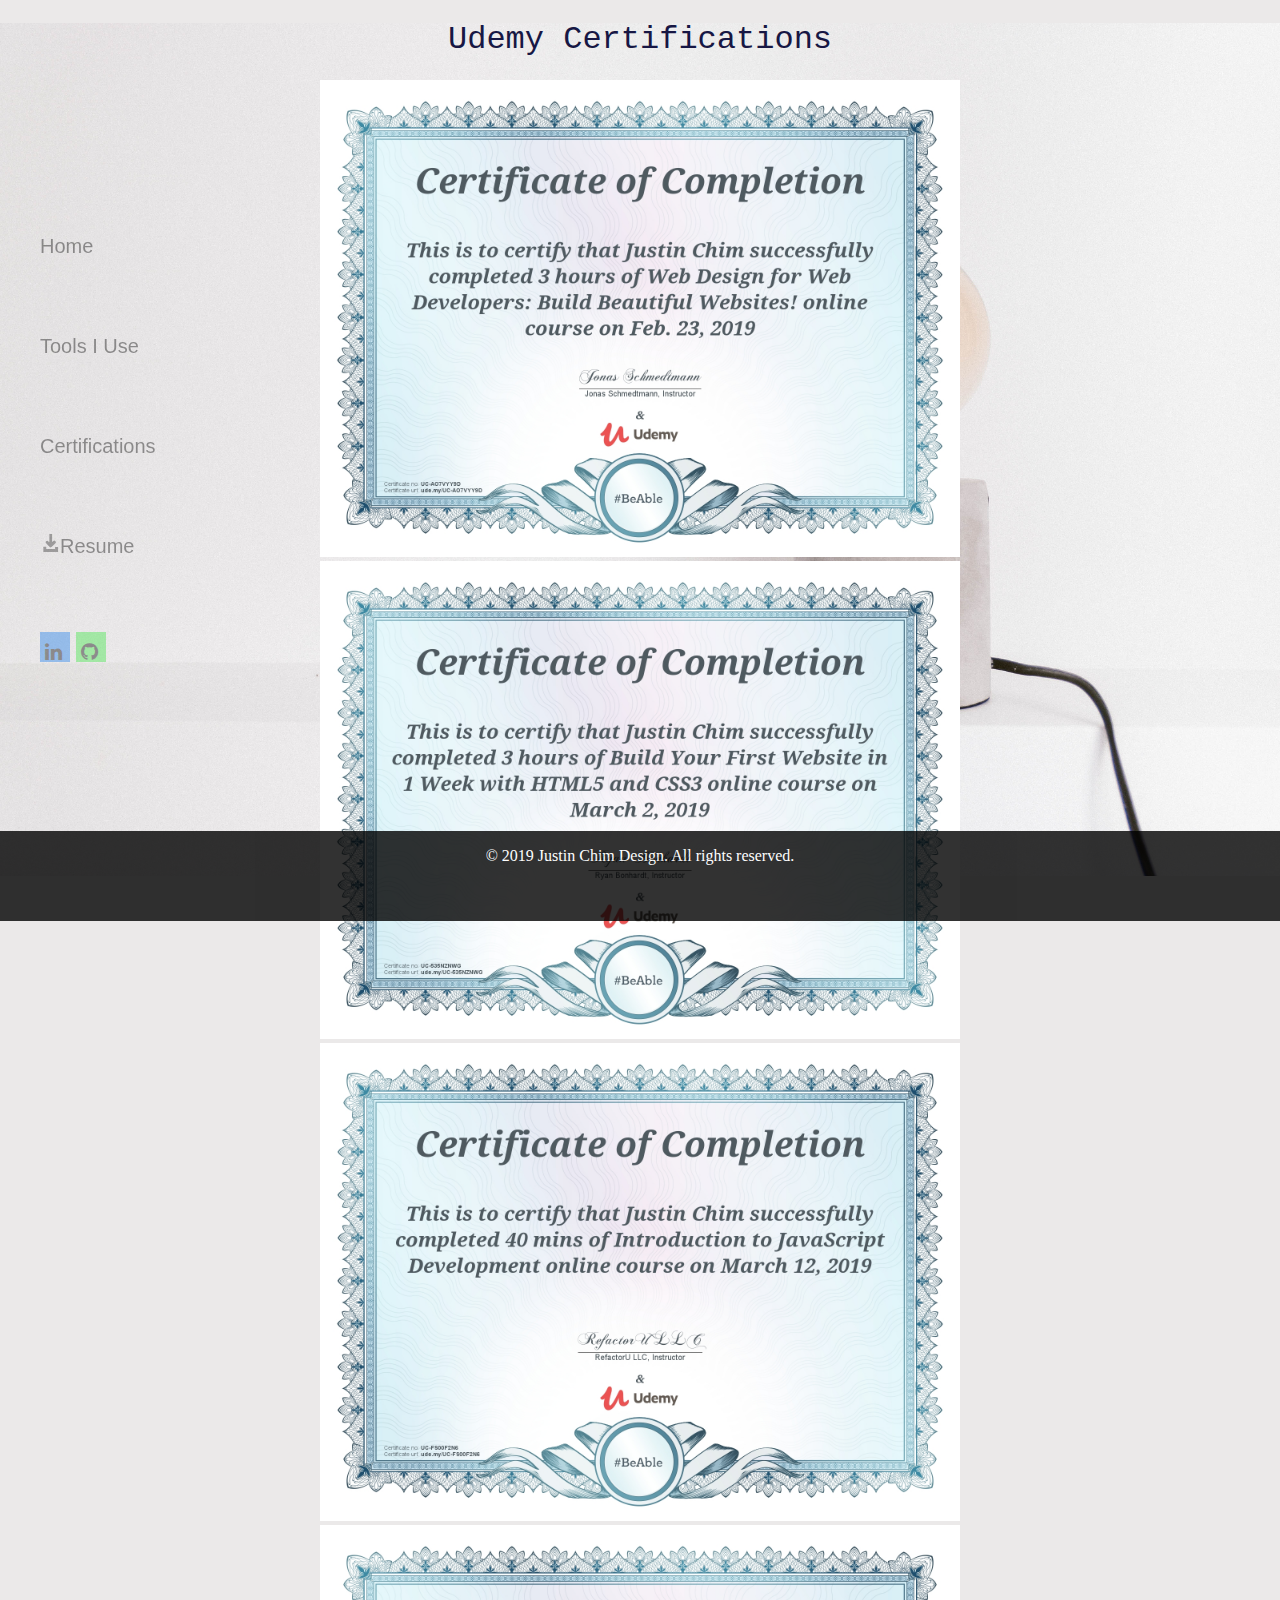
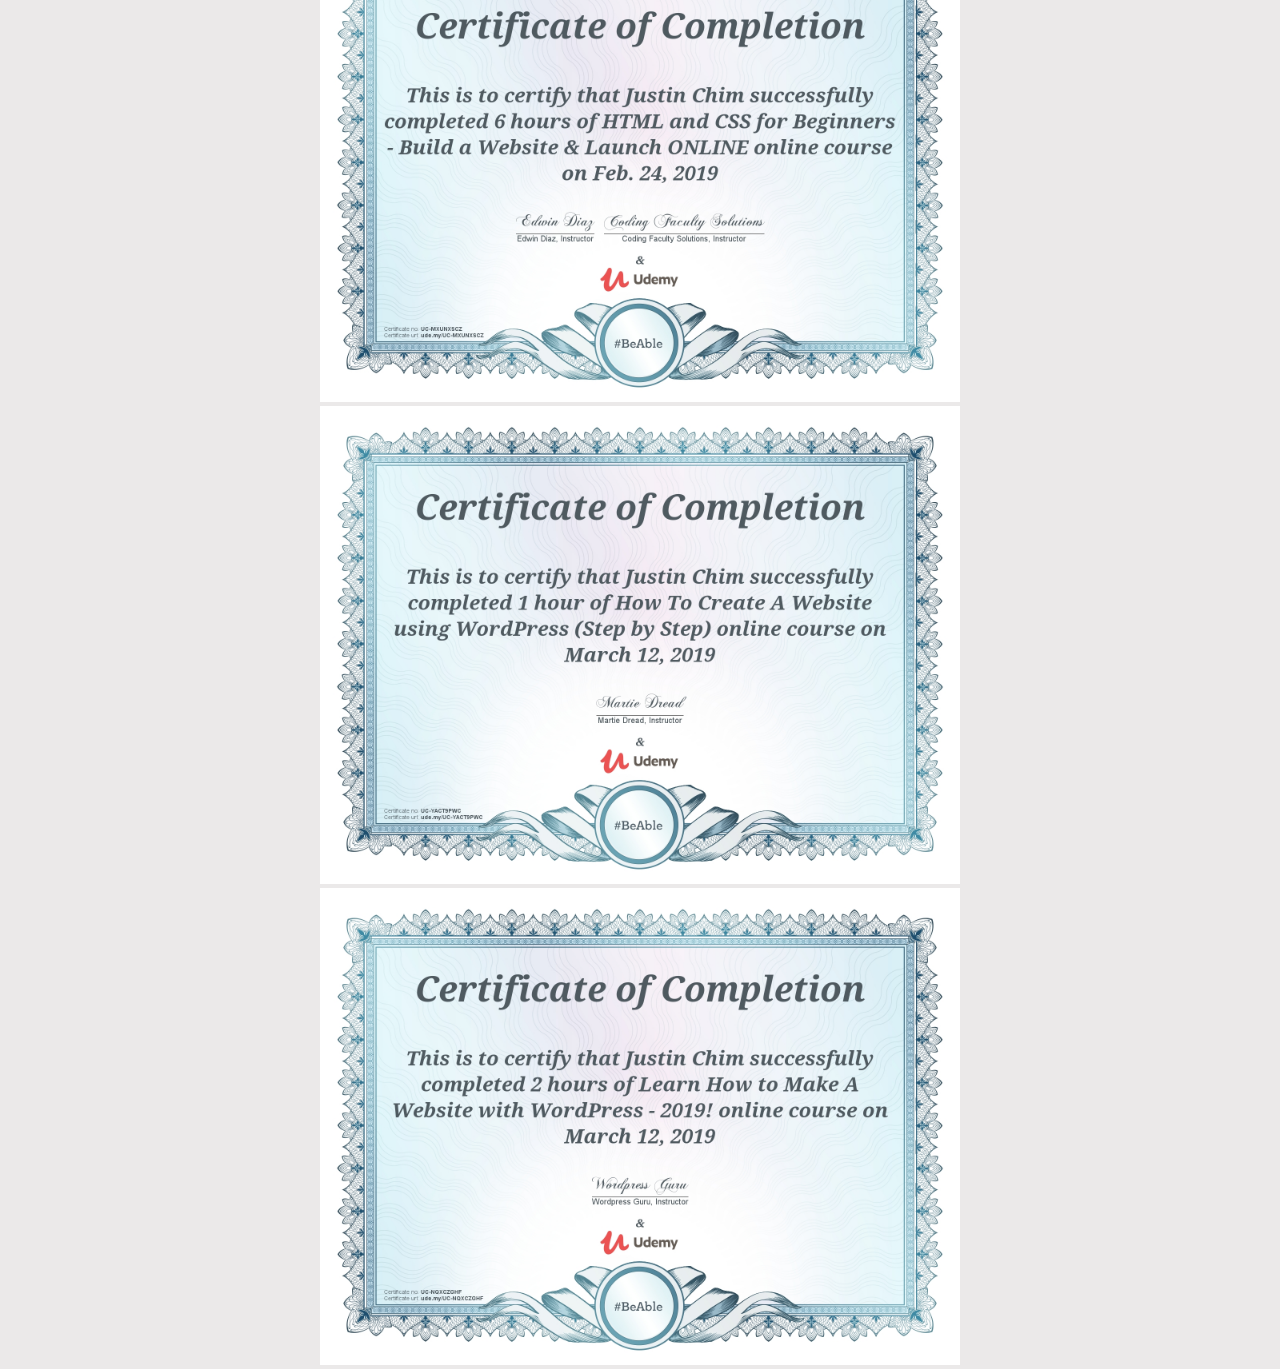
==== commit 6ece7e32: "added introJS cert" ====
--- a/Cert.html
+++ b/Cert.html
@@ -44,8 +44,10 @@
                 <h1>Udemy Certifications</h1>
                 <img src="Beautiful.jpg" style="height: 50%; width: 50%">
                 <img src="Html5.jpg" style="height: 50%; width: 50%">
+                <img src="introJS.jpg" style="height: 50%; width: 50%">
                 <img src="Cert.jpg" style="height: 50%; width: 50%">
                 <img src="WP.jpg" style="height: 50%; width: 50%">
+                <img src="WP2.jpg" style="height: 50%; width: 50%">
         </article>
         <nav class="navbar">
                 <span class="open-slide">
--- a/style.css
+++ b/style.css
@@ -1,11 +1,11 @@
 /* Animations */
 .animated{
-  font-family: Helvetica;
+  font-family: Helvetica, Arial, sans-serif;
   display:flex;
   justify-content: center;
   align-items: center;
   flex-direction: row;
-  font-size: 5vw;
+  font-size: 4.8vw;
   height: 500px;
   margin: 280px 345px 0 0;
   position: relative;
@@ -18,6 +18,22 @@
   color:#000;
   }
 
+  .perk{
+    font-family: Helvetica, Arial, sans-serif;
+    display:flex;
+    justify-content: center;
+    align-items: center;
+    flex-direction: row;
+    font-size: 2vw;
+    height: 500px;
+    margin: 280px 345px 0 0;
+    position: relative;
+    animation: perk 3s;
+    -webkit-animation: ex 3s;
+    animation-iteration-count: 1;
+    color:#000;
+    }
+
   @keyframes moveBg {
     0%{
       color:transparent;
@@ -33,6 +49,16 @@
     }
   }
   @keyframes ex {
+  0%{
+  opacity:0;
+  left:-200px;
+  }
+  100%{
+  left:0px;
+  }
+}
+
+@keyframes perk {
   0%{
   opacity:0;
   left:-200px;
@@ -278,12 +304,14 @@
 .footer{
   width:100%;
   height:10%;
-  bottom:0;
+  float:bottom;
   background:#000;
   color:#fff;
   opacity:0.8;
   overflow: hidden;
   text-align: center;
+  position: absolute;
+  bottom:0;
   }
 
 
@@ -515,6 +543,7 @@
 */
   @media(max-width:568px){
     .main-nav{display:none}
+    .perks{display:none}
 
     body{
 
@@ -549,7 +578,6 @@
     #icons:hover{
       opacity: 1;
     }
-
   }
 
     
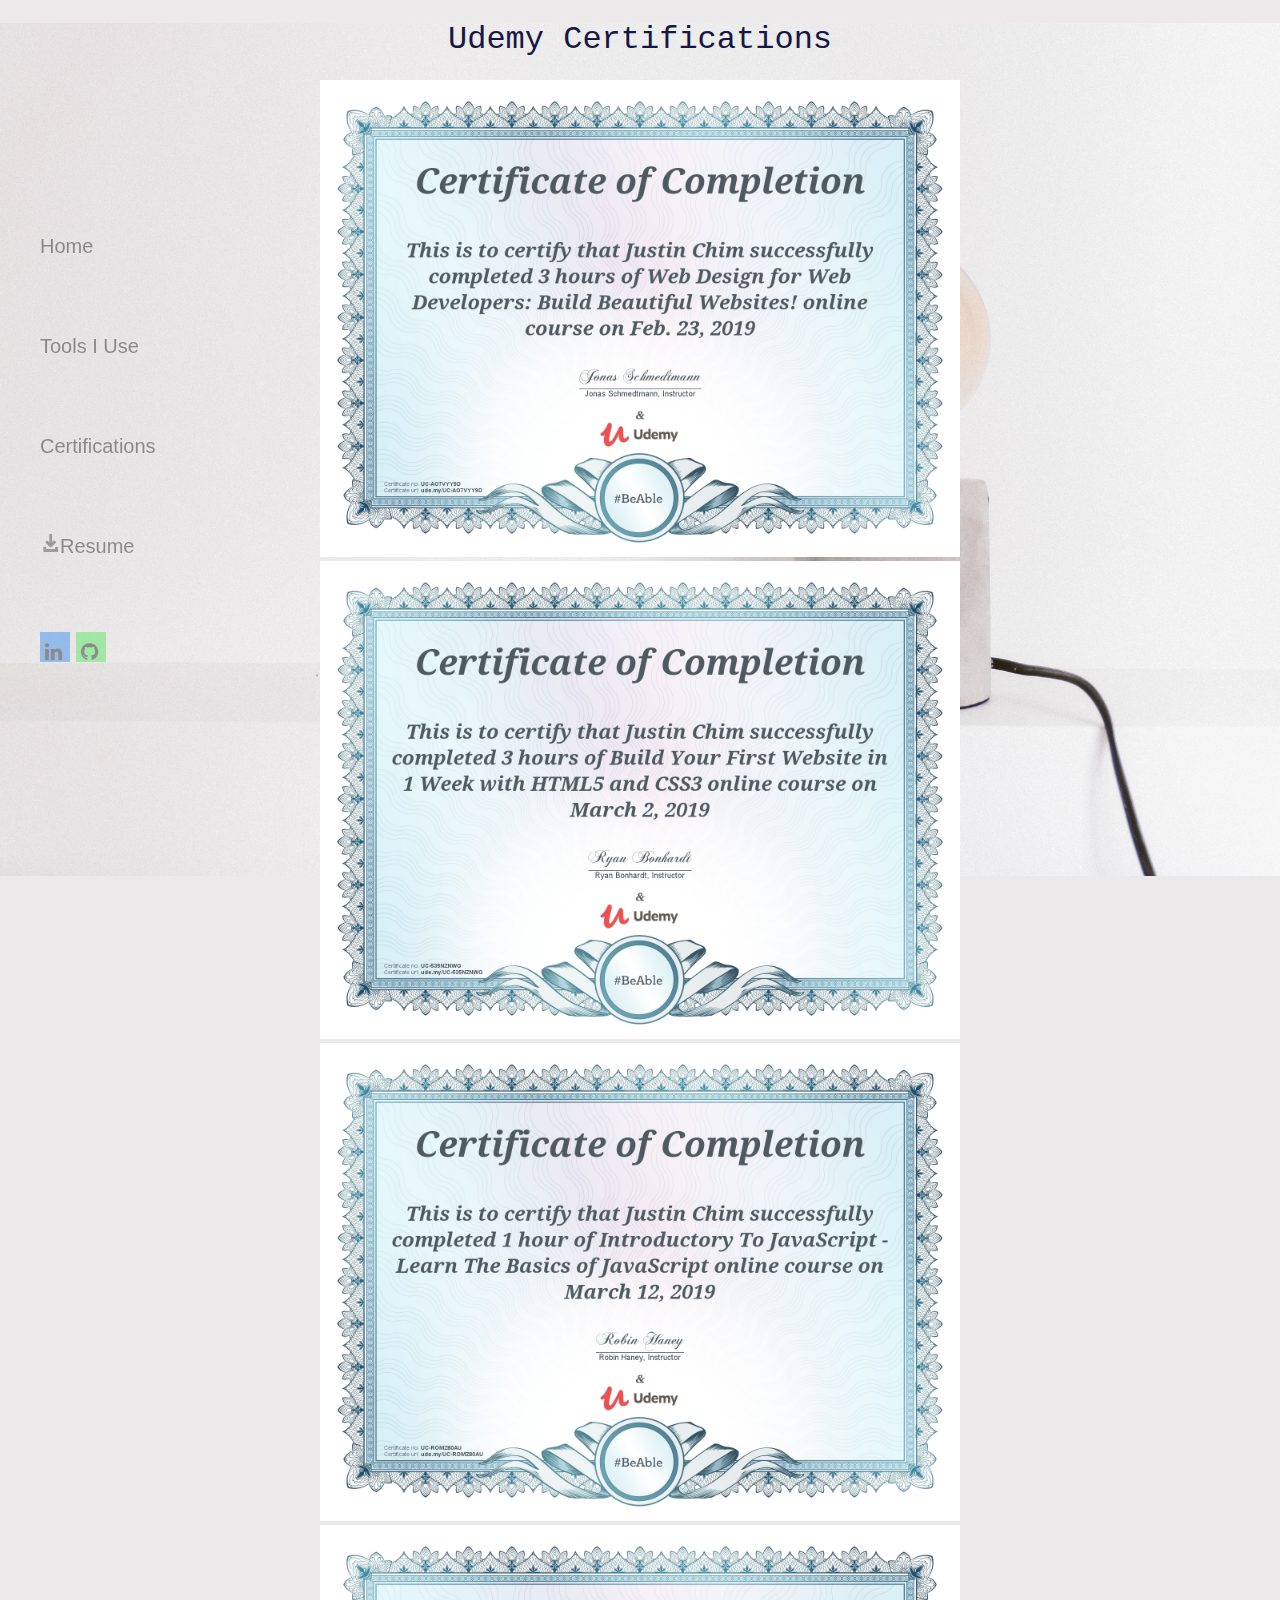
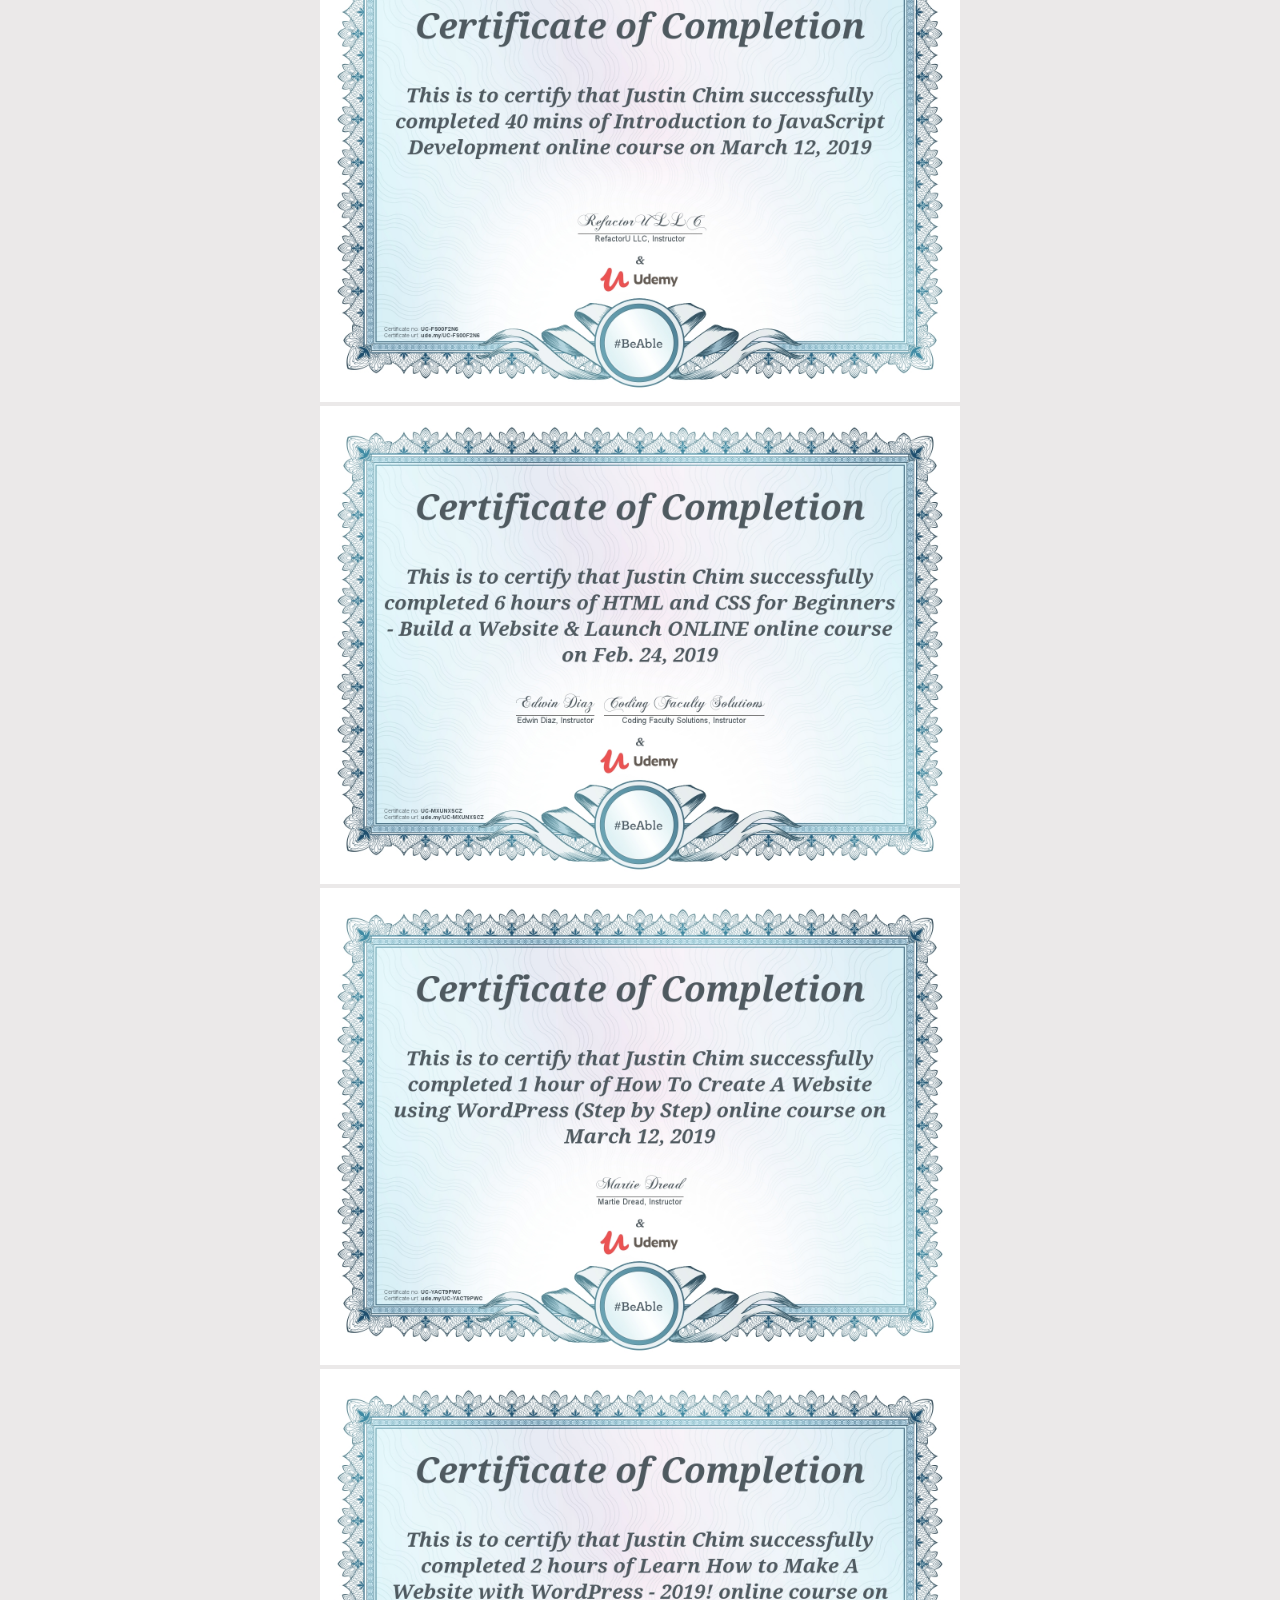
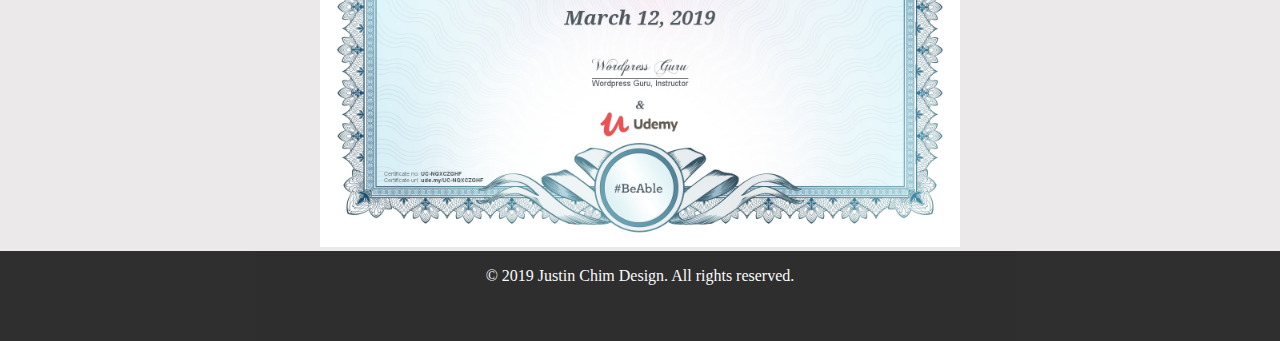
==== commit 40b80157: "cert add, footer fix" ====
--- a/Cert.html
+++ b/Cert.html
@@ -44,6 +44,7 @@
                 <h1>Udemy Certifications</h1>
                 <img src="Beautiful.jpg" style="height: 50%; width: 50%">
                 <img src="Html5.jpg" style="height: 50%; width: 50%">
+                <img src="js.jpg" style="height: 50%; width: 50%">
                 <img src="introJS.jpg" style="height: 50%; width: 50%">
                 <img src="Cert.jpg" style="height: 50%; width: 50%">
                 <img src="WP.jpg" style="height: 50%; width: 50%">
--- a/style.css
+++ b/style.css
@@ -304,16 +304,13 @@
 .footer{
   width:100%;
   height:10%;
-  float:bottom;
   background:#000;
   color:#fff;
   opacity:0.8;
   overflow: hidden;
   text-align: center;
-  position: absolute;
   bottom:0;
   }
-
 
   @media(max-width:900px){
     #projects{
@@ -578,6 +575,10 @@
     #icons:hover{
       opacity: 1;
     }
+
+    .footer{
+      position: absolute;
+    }
   }
 
     
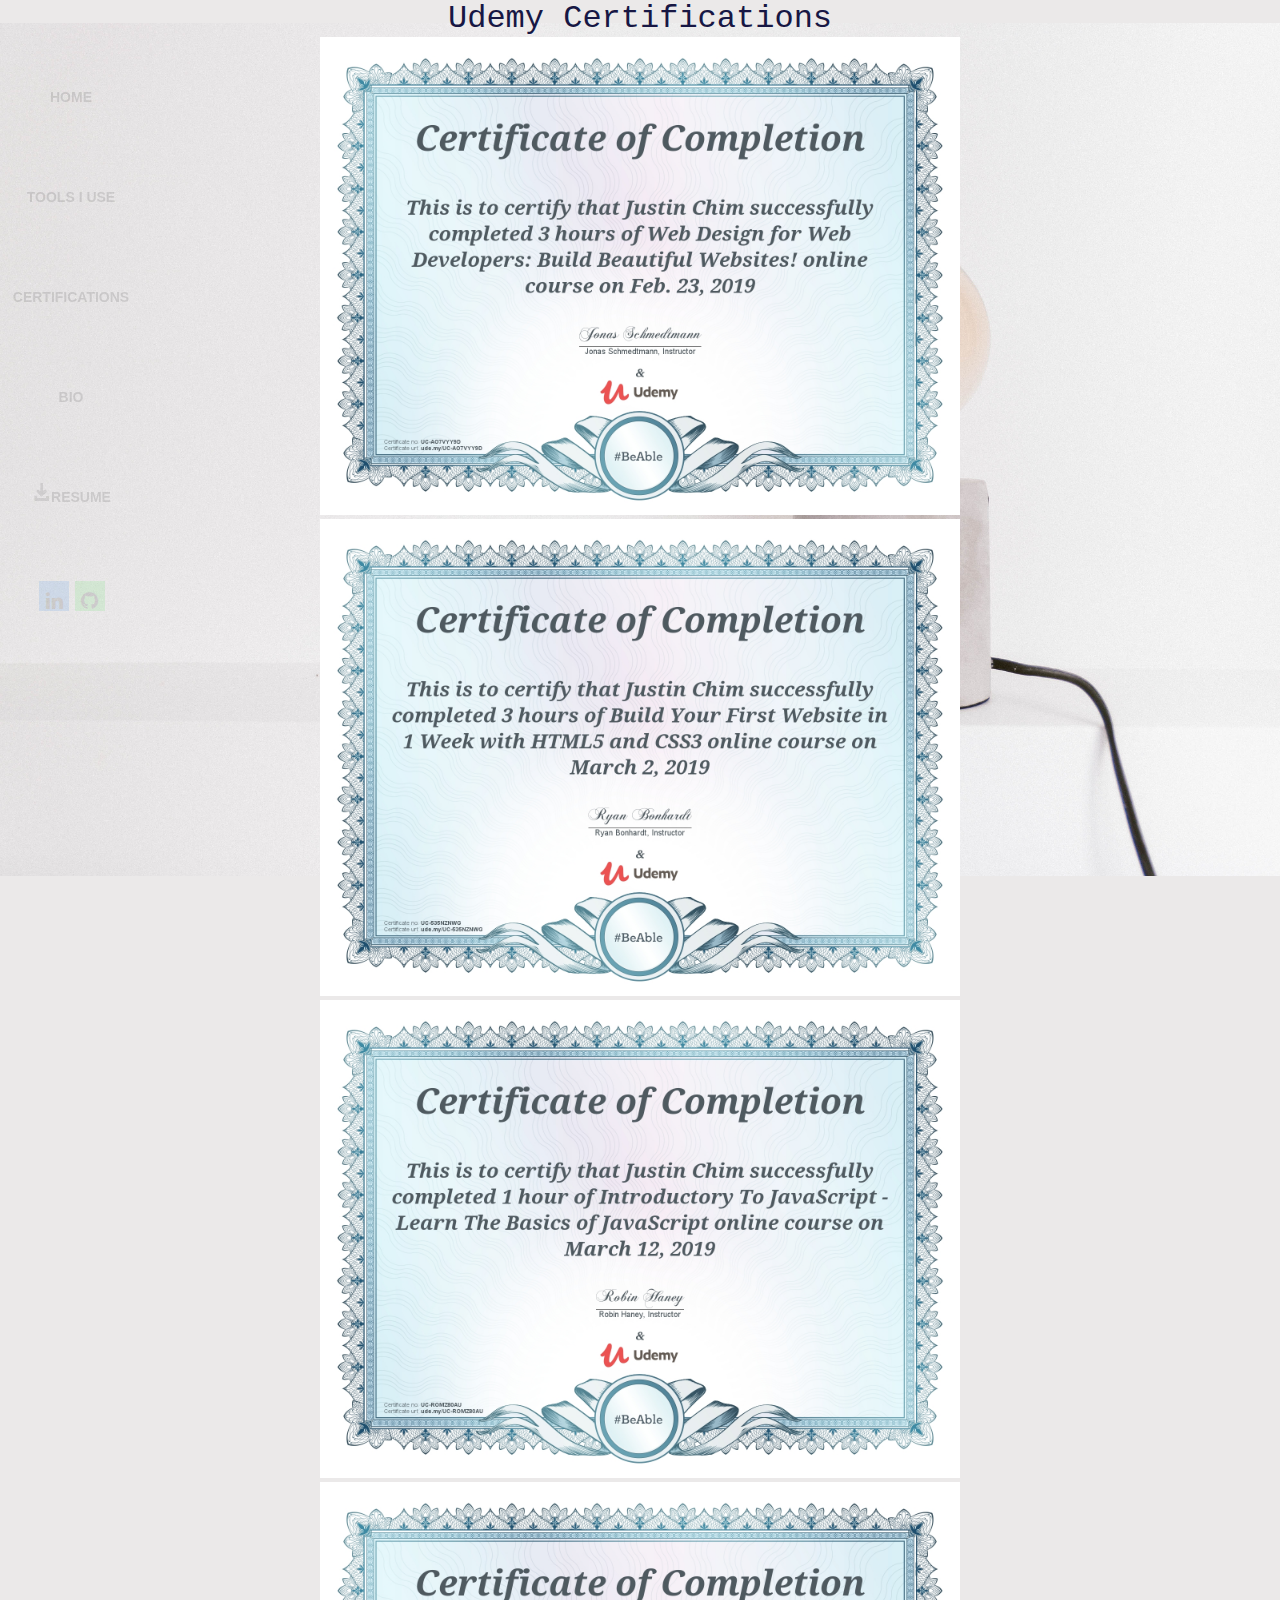
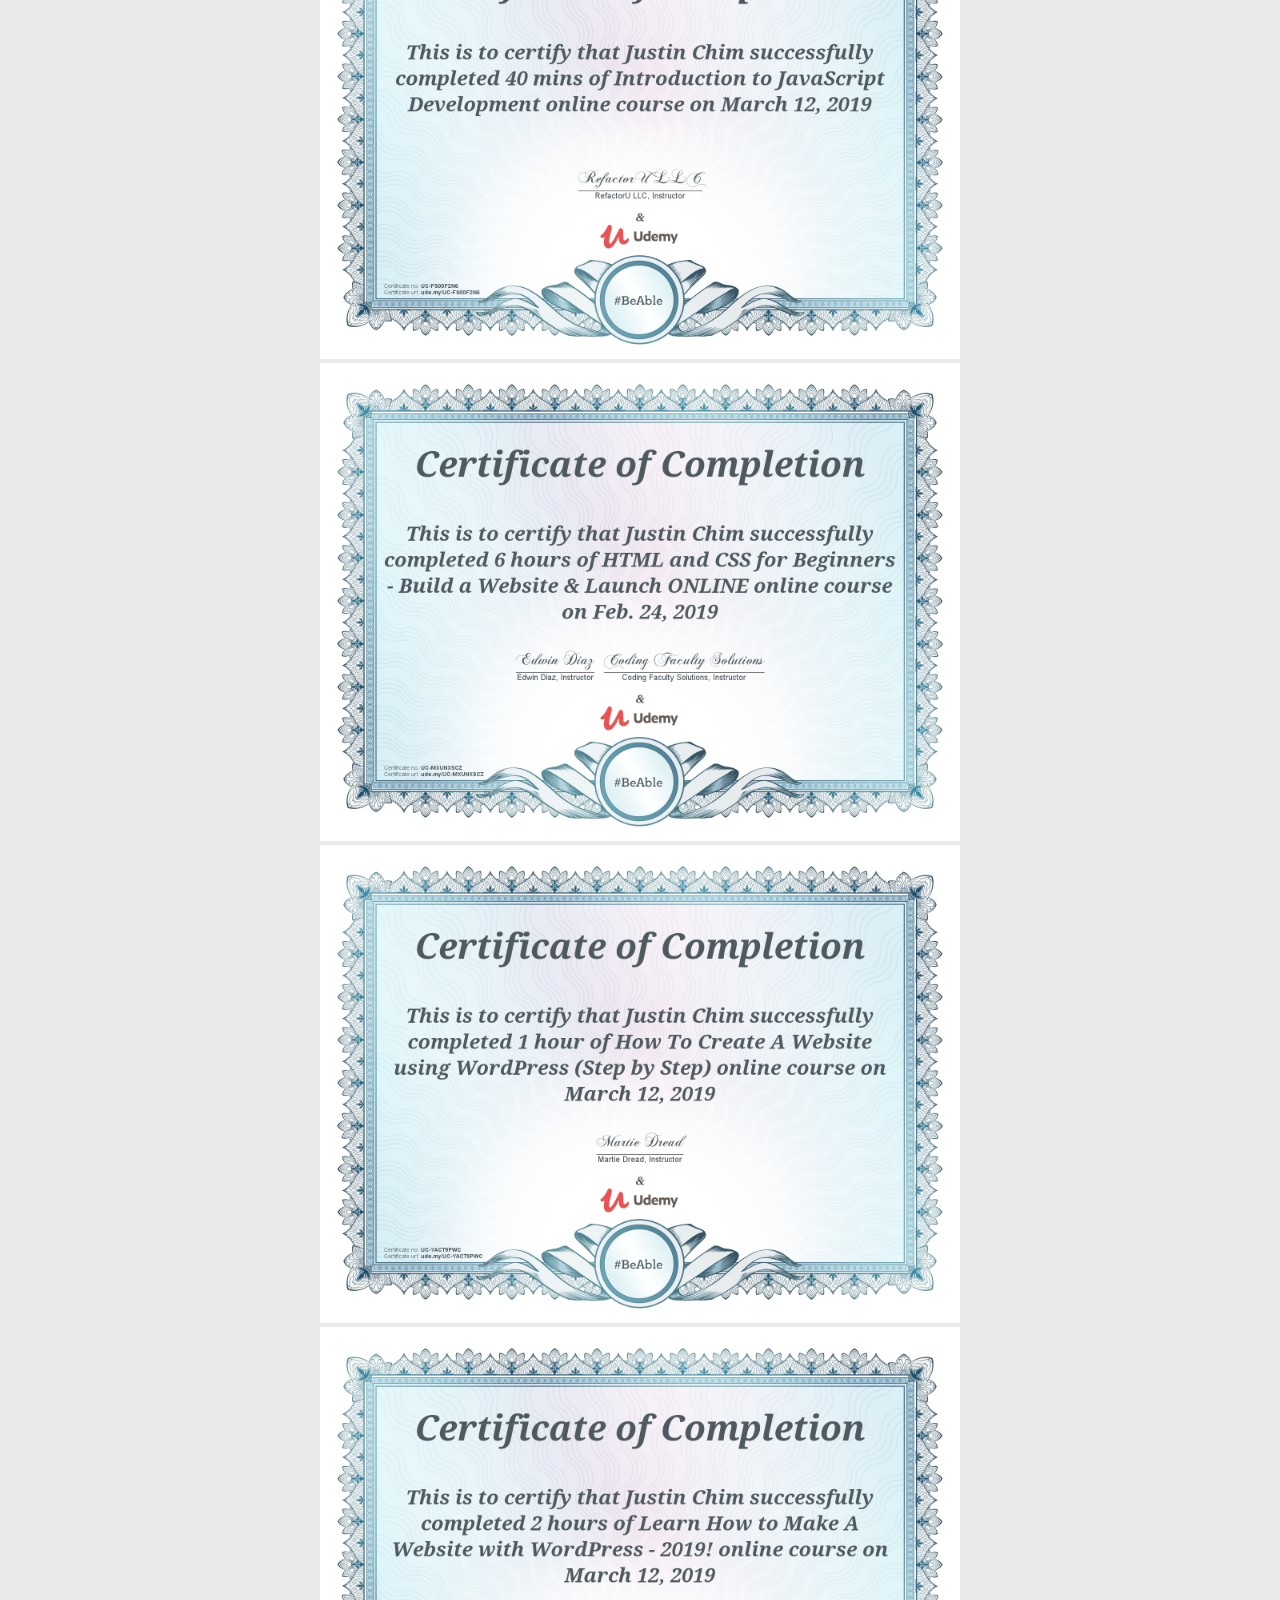
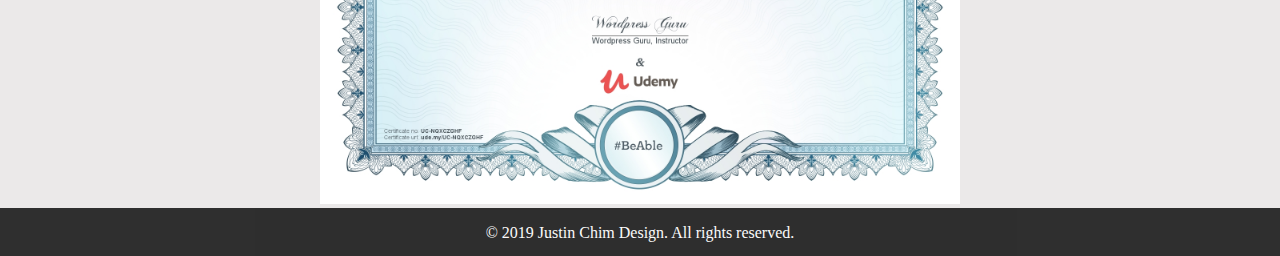
==== commit 4dc596c1: "-bio -nav ani fix" ====
--- a/Cert.html
+++ b/Cert.html
@@ -15,29 +15,30 @@
 <body>
         <div class="main-nav">
             <ul>
-                <li><a href="index.html">Home</a></li>
-                <li><a href="Tools.html">Tools I Use</a></li>
-                <li><a href="Cert.html">Certifications</a></li>
-                <li id="resume"><a download href="/justinchim.github.io/JustinChimWebResume.docx">
-                <svg id="dl"
-                width="20px" height="30px" viewBox="40 -60 110.000000 230.000000">
-                <metadata>
-                Created by Justin Chim
-                </metadata>
-                <g transform="translate(0.000000,200.000000) scale(0.100000,-0.100000)"
-                fill="#000000">
-                <path d="M960 1338 l0 -363 -103 103 c-56 56 -109 102 -117 102 -17 0 -70 -49
-                -70 -64 0 -21 314 -326 335 -326 13 0 81 61 183 163 89 89 162 165 162 169 0
-                15 -63 78 -78 78 -9 0 -63 -46 -119 -102 l-103 -103 0 353 0 352 -45 0 -45 0
-                0 -362z" stroke="#000" stroke-width="120" opacity="0.8"/>
-                <path d="M500 575 l0 -135 505 0 505 0 0 130 0 130 -55 0 -55 0 0 -75 0 -75
-                -400 0 -400 0 0 80 0 80 -50 0 -50 0 0 -135z" stroke="#000" stroke-width="120" opacity="0.8"/>
-                </g>
-                </svg>Resume</a></li>
-                <li class="icons"><!-- Font Awesome Social Media Icons -->
-                <a href="https://www.linkedin.com/in/justin-chim-00366783/" target="_blank" class="fa fa-linkedin"></a>
-                <a href="https://github.com/justinchim/" target="_blank" class="fa fa-github"></a>
-                </li>
+                <li><a class="nav-link nav-link-all" href="index.html">Home</a></li>
+                <li><a class="nav-link nav-link-all" href="Tools.html">Tools I Use</a></li>
+                <li><a class="nav-link nav-link-all" href="Cert.html">Certifications</a></li>
+                <li><a class="nav-link nav-link-all" href="Bio.html">Bio</a></li>
+                 <li id="resume"><a class="nav-link nav-link-all" download href="/justinchim.github.io/JustinChimWebResume.docx">
+                    <svg id="dl"
+                    width="20px" height="30px" viewBox="40 -60 110.000000 230.000000">
+                    <metadata>
+                   Created by Justin Chim
+                   </metadata>
+                   <g transform="translate(0.000000,200.000000) scale(0.100000,-0.100000)"
+                   fill="#000000">
+                   <path d="M960 1338 l0 -363 -103 103 c-56 56 -109 102 -117 102 -17 0 -70 -49
+                   -70 -64 0 -21 314 -326 335 -326 13 0 81 61 183 163 89 89 162 165 162 169 0
+                   15 -63 78 -78 78 -9 0 -63 -46 -119 -102 l-103 -103 0 353 0 352 -45 0 -45 0
+                   0 -362z" stroke="#000" stroke-width="120" opacity="0.8"/>
+                   <path d="M500 575 l0 -135 505 0 505 0 0 130 0 130 -55 0 -55 0 0 -75 0 -75
+                   -400 0 -400 0 0 80 0 80 -50 0 -50 0 0 -135z" stroke="#000" stroke-width="120" opacity="0.8"/>
+                   </g>
+                   </svg>Resume</a></li>
+                   <li class="icons"><!-- Font Awesome Social Media Icons -->
+                     <a href="https://www.linkedin.com/in/justin-chim-00366783/" target="_blank" class="fa fa-linkedin"></a>
+                     <a href="https://github.com/justinchim/" target="_blank" class="fa fa-github"></a>
+                   </li>
             </ul>
         </div>
         <article>
--- a/style.css
+++ b/style.css
@@ -18,15 +18,13 @@
   color:#000;
   }
 
-  .perk{
+  .perks{
     font-family: Helvetica, Arial, sans-serif;
     display:flex;
     justify-content: center;
     align-items: center;
     flex-direction: row;
-    font-size: 2vw;
-    height: 500px;
-    margin: 280px 345px 0 0;
+    font-size: 0.4em;
     position: relative;
     animation: perk 3s;
     -webkit-animation: ex 3s;
@@ -66,13 +64,6 @@
   100%{
   left:0px;
   }
-}
-
-
-.animated span::before{
-  content:"Disclaimer: Custom Work In Progress";
-  font-size: 35%;
-  display:block;
 }
 
 .animated span::after{
@@ -84,9 +75,35 @@
   border-radius: 40%;
 }
 
-
+.glow{
+  position: fixed;
+  margin-left:63.25vw;
+  top:0;
+  font-size: 19.5em;
+  color: rgba(255, 255, 255, 0);
+  text-align: center;
+  -webkit-animation: glow 1.5s cubic-bezier(0.3, 0.2, 1.0, 0.4) infinite alternate;
+  -moz-animation: glow 1.5s cubic-bezier(0.3, 0.2, 1.0, 0.4) infinite alternate;
+  animation: glow 1.5s cubic-bezier(0.3, 0.2, 1.0, 0.4) infinite alternate;
+}
+
+@keyframes glow {
+  from {
+    text-shadow: 0 0 50px #ecdb3b, 0 0 60px #ecdb3b, 0 0 120px #ecdb3b;
+  }
+}
+
+@-webkit-keyframes glow {
+  from {
+    text-shadow: 0 0 50px #ecdb3b, 0 0 60px #ecdb3b, 0 0 120px #ecdb3b;
+  }
+}
 
 /*** Global ***/
+*{
+  margin:0;
+  padding:0;
+}
 
 body{
 margin:0;
@@ -237,13 +254,14 @@
   }
 
   .main-nav {
-    top:20vh;
+    top:0;
     position:fixed;
     z-index: 1;
-  }
-
-  #dl{
-    background-repeat: no-repeat;
+    width: 9em;
+    height: 100%;
+    text-align: center;
+    padding-top:5vh;
+    opacity:0.3;
   }
 
  .main-nav li{
@@ -258,24 +276,50 @@
     opacity:0.4;
 }
   .main-nav a:hover{
-    color:#909090;
+    color:#242424;
     transition: 200ms;
     transition-timing-function: ease-in-out;
     -webkit-transition: 200ms;
     -webkit-transition-timing-function: ease-in-out;
-
+    opacity: 1;
   }
   .main-nav a:active{
     color:#fff;
   }
-  
+ 
+  .nav-link{
+    font-weight: bold;
+    font-size: 0.7em;
+    text-transform: uppercase;
+  }
+
+  .nav-link::after {
+    transition: 500ms;
+    content: "";
+    position: relative;
+    border-right: 2px solid black;
+  }
+
+
+.nav-link-all::after {
+  height: 0;
+  width: 0;
+  opacity: 0;
+}
+
+.nav-link-all:hover::after {
+  height: 2em;
+  width: 4vh;
+  opacity: 1;
+  margin: 0.6em;
+}
+
+
   .text2 h1{
     margin:0;
   }
 
   /*** Font Awesome ***/
-
-  /* Style all font awesome icons */
 .fa {
   width: 20px;
   height: 10px;
@@ -283,9 +327,8 @@
   margin-top: 36px;
 }
 
-/* Add a hover effect if you want */
 .fa:hover {
-  opacity: 0.7;
+  opacity: 1;
 }
 
 .fa-linkedin {
@@ -300,16 +343,21 @@
   padding:10px 5px;
 }
 
+.fa-envelope {
+  padding:0 0 20px 5px;
+}
+
 /*** Footer ***/
 .footer{
   width:100%;
-  height:10%;
+  height:2em;
   background:#000;
   color:#fff;
   opacity:0.8;
   overflow: hidden;
   text-align: center;
   bottom:0;
+  padding: 1em 0 0 0;
   }
 
   @media(max-width:900px){
@@ -373,6 +421,29 @@
     }
   }
 */
+
+@media (max-width: 1189px){
+  .glow{
+    position: fixed;
+    margin-left:62.5vw;
+    top:0.05em;
+    font-size: 19.25em;
+  }
+}
+
+@media (max-height: 600px){
+  .glow{display:none}
+}
+
+@media (max-width: 1004px){
+  .glow{
+    position: fixed;
+    margin-left:61.5vw;
+    top:0.1em;
+    font-size: 19.25em;
+  }
+}
+
   @media(max-width:768px){
     .animated{
       font-family: Helvetica;
@@ -385,6 +456,12 @@
       position: relative;
       animation: ex 3s,moveBg 5s linear infinite;
       -webkit-animation: ex 3s,moveBg 5s linear infinite;
+    }
+    .glow{
+      position: fixed;
+      margin-left:62vw;
+      top:0.57em;
+      font-size: 13em;
     }
   }
 /*
@@ -541,6 +618,7 @@
   @media(max-width:568px){
     .main-nav{display:none}
     .perks{display:none}
+    .glow{display:none}
 
     body{
 
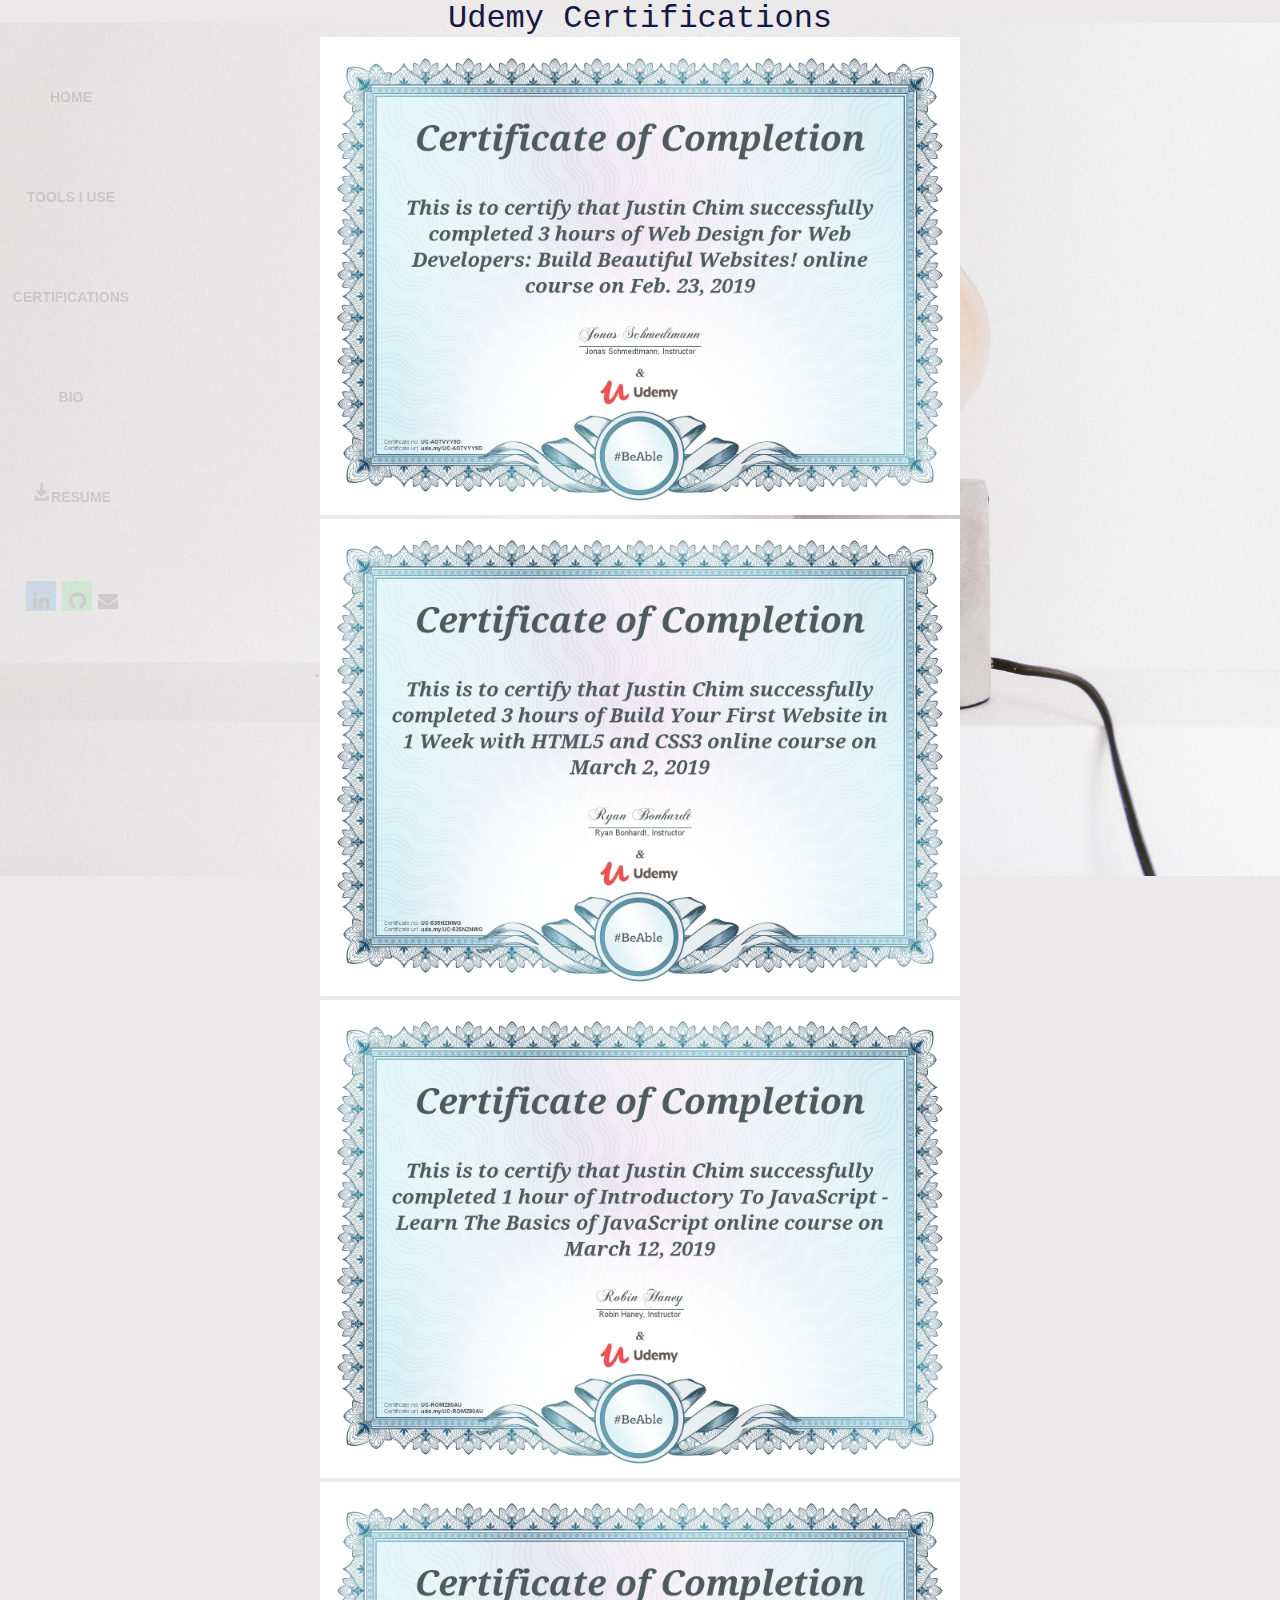
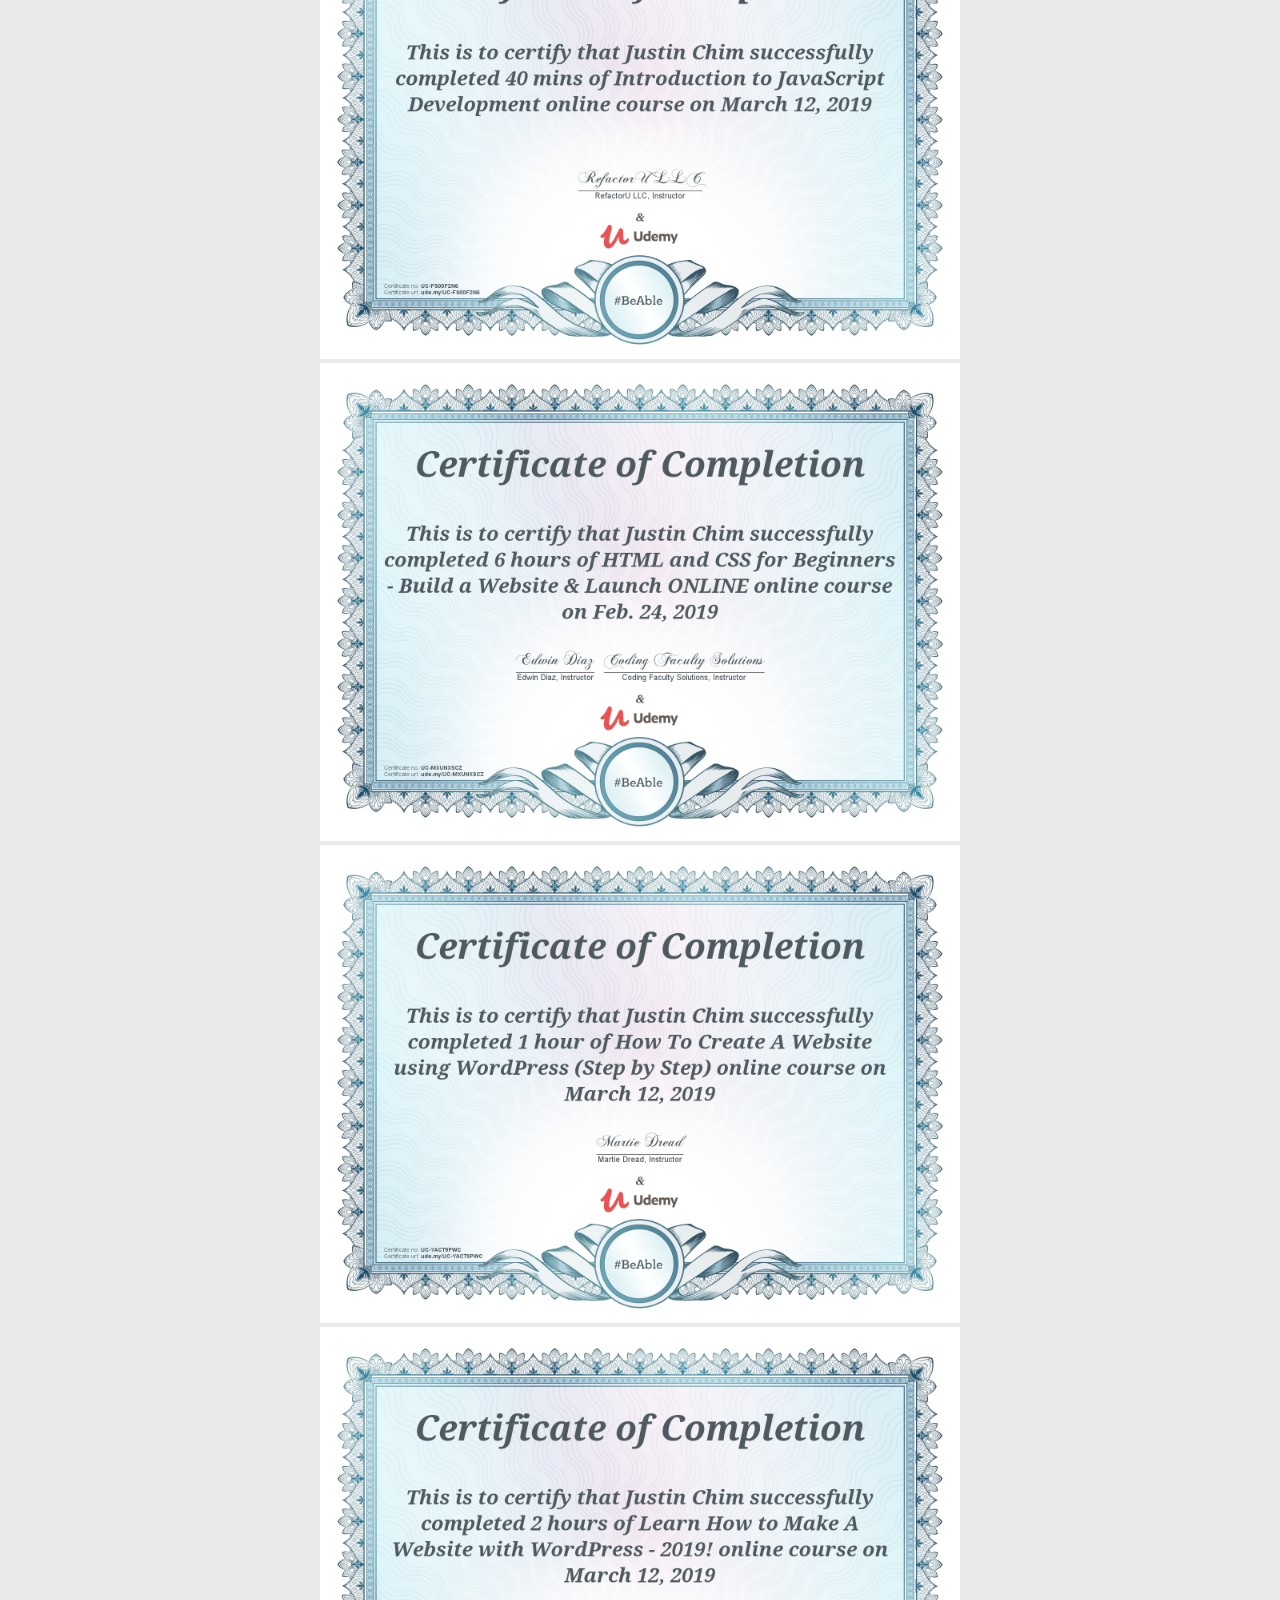
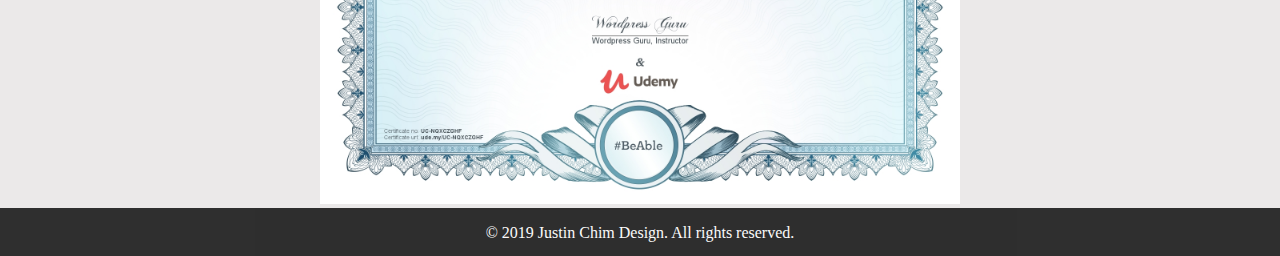
==== commit 5a5ebcdc: "phone media links hover" ====
--- a/Cert.html
+++ b/Cert.html
@@ -38,6 +38,7 @@
                    <li class="icons"><!-- Font Awesome Social Media Icons -->
                      <a href="https://www.linkedin.com/in/justin-chim-00366783/" target="_blank" class="fa fa-linkedin"></a>
                      <a href="https://github.com/justinchim/" target="_blank" class="fa fa-github"></a>
+                     <a href="mailto:justseefitnesss@gmail.com?Subject=Position%20Offer" target="_top" class="fa fa-envelope"></a>
                    </li>
             </ul>
         </div>
--- a/style.css
+++ b/style.css
@@ -333,18 +333,12 @@
 
 .fa-linkedin {
   background: rgb(24, 122, 235);
-  color: white;
   padding:10px 5px;
 }
 
 .fa-github {
   background: #37e640;
-  color: white;
   padding:10px 5px;
-}
-
-.fa-envelope {
-  padding:0 0 20px 5px;
 }
 
 /*** Footer ***/
@@ -620,10 +614,6 @@
     .perks{display:none}
     .glow{display:none}
 
-    body{
-
-    }
-
     #projects{
       margin-top:50vh;
     }
@@ -640,18 +630,25 @@
       position:fixed;
       z-index: 1;
       left:0;
-      opacity: 0.6;
+      opacity: 0.3;
+      transition: 1s;
     }
 
     .fa {
-      width: 10px;
+      width: 0.5em;
       height: 5px;
       text-decoration: none;
-      margin-top: 36px;
-    }
-
-    #icons:hover{
+      margin-top: 2em;
+    }
+
+    #icons a:hover{
       opacity: 1;
+    }
+
+   #icons .fa{
+      color: rgb(46, 44, 44);
+      height: 0.4em;
+      width: 0.4em;
     }
 
     .footer{
